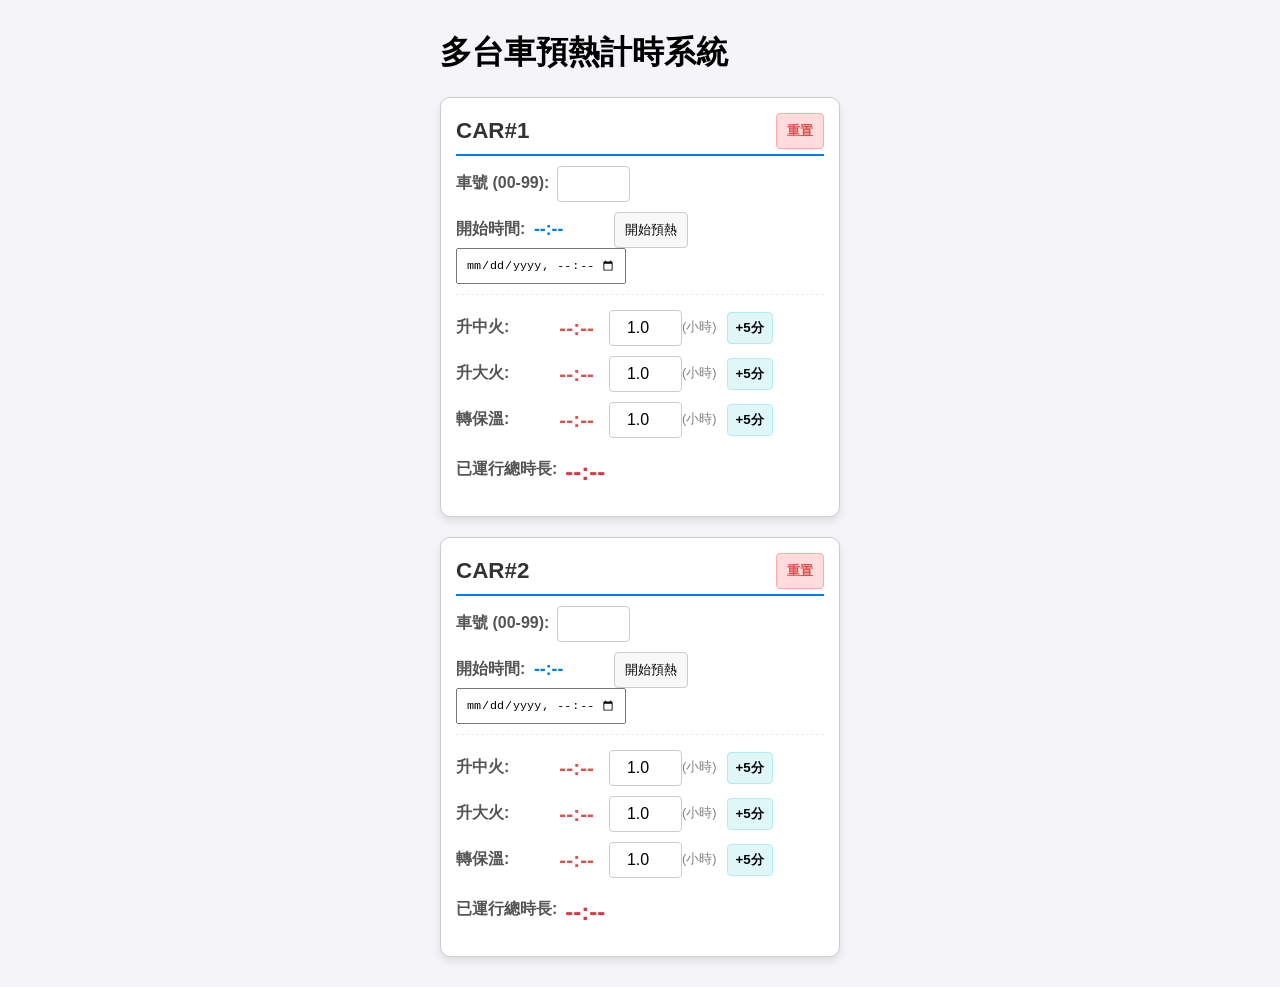
==== preheat.html @ 407d38eb "create preheat.html" ====
<!DOCTYPE html>
<html lang="zh-Hant">
<head>
    <meta charset="UTF-8">
    <meta name="viewport" content="width=device-width, initial-scale=1.0">
    <title>多台車預熱計時器</title>
    <style>
        /* 基礎樣式 */
        body {
            font-family: Arial, sans-serif;
            padding: 10px;
            background-color: #f4f4f9;
            
            /* === 固定寬度 400px 與置中 === */
            max-width: 400px;
            margin: 0 auto; /* 置中 */
        }
        
        /* 每個台車區塊的容器 */
        .car-container {
            margin-bottom: 20px;
            padding: 15px;
            border: 1px solid #ccc;
            border-radius: 10px;
            background-color: white;
            box-shadow: 0 4px 8px rgba(0, 0, 0, 0.1);
        }
        
        /* 標題 (CAR#1, CAR#2) */
        .car-title {
            font-size: 1.4em;
            font-weight: bold;
            color: #333;
            margin-bottom: 10px;
            padding-bottom: 5px;
            border-bottom: 2px solid #007bff;
            display: flex;
            justify-content: space-between;
            align-items: center;
        }

        /* Flexbox 佈局 */
        .input-group {
            display: flex;
            align-items: center;
            margin-bottom: 10px;
            flex-wrap: wrap; 
        }
        
        /* 針對開始時間的特殊排版 */
        .start-time-group {
            border-bottom: 1px dashed #eee;
            padding-bottom: 10px;
            margin-bottom: 15px;
        }

        label {
            min-width: 70px; 
            font-weight: bold;
            color: #555;
            margin-right: 8px;
        }
        
        /* 數值輸入框樣式 */
        input[type="number"] {
            width: 55px;
            padding: 8px;
            border: 1px solid #ccc;
            border-radius: 4px;
            font-size: 1em;
            text-align: center;
        }
        
        /* 開始時間輸入框樣式 (datetime-local) */
        input[type="datetime-local"] {
            display: inline-block !important; 
            width: 150px; /* 增加寬度以容納日期 */
            margin-right: 5px;
            padding: 8px;
            font-size: 0.9em;
        }
        
        /* 顯示設定時間的文字樣式 */
        .start-time-display {
            font-size: 1.1em;
            font-weight: bold;
            color: #007bff; 
            margin-right: 15px;
            min-width: 60px;
        }

        button {
            padding: 8px 10px;
            margin-left: 5px;
            cursor: pointer;
            border-radius: 4px;
            border: 1px solid #ccc;
            background-color: #f8f8f8;
            flex-shrink: 0; 
        }
        button.add-btn {
            background-color: #e0f7fa; 
            border-color: #b2ebf2;
            font-weight: bold;
            padding: 6px 8px; 
        }
        button.reset-btn {
            background-color: #ffdddd;
            border-color: #ffaaaa;
            color: #d9534f;
            font-weight: bold;
            margin-left: auto; 
        }

        /* 倒數顯示樣式 */
        .countdown-display {
            font-size: 1.3em; 
            color: #d9534f;
            font-weight: bold;
            min-width: 60px;
            text-align: right;
            margin-right: 15px;
        }
        
        /* 總時間基礎樣式 */
        .total-time-display {
            font-size: 1.5em; 
            font-weight: bold;
            margin-top: 5px;
            padding: 5px 0;
        }
        
        /* === 總時長顏色狀態 === */
        .time-alert-red { color: #dc3545; }
        .time-alert-green { color: #28a745; }
        /* ======================== */
        
        /* 閃爍樣式 */
        .flashing {
            animation: blinker 1s linear infinite;
            color: red !important;
        }
        @keyframes blinker {
            50% { opacity: 0; }
        }
        /* 輔助文字 */
        .unit-text {
            font-size: 0.8em; 
            color: gray;
            margin-right: 5px; 
        }
    </style>
</head>
<body>

    <h1>多台車預熱計時系統</h1>
    
    <div id="car-1" class="car-container">
        <div class="car-title">
            <span>CAR#1</span>
            <button class="reset-btn" onclick="resetCar('1')">重置</button>
        </div>
        
        <div class="input-group">
            <label for="car-number-1">車號 (00-99):</label>
            <input type="number" id="car-number-1" min="00" max="99" maxlength="2" value="" onchange="saveCarNumber('1')">
        </div>

        <div class="input-group start-time-group">
            <label>開始時間:</label>
            <span id="start-time-display-1" class="start-time-display">--:--</span>
            <button onclick="setCurrentTime('1')">開始預熱</button>
            <input type="datetime-local" id="start-time-1" onchange="updateStartTime('1')">
        </div>
        
        <div class="input-group">
            <label>升中火:</label>
            <span id="countdown-display-medium-1" class="countdown-display">--:--</span>
            <input type="number" id="set-duration-medium-1" step="0.1" min="0" value="1.0" onchange="saveAndUpdateTimer('1')"> 
            <span class="unit-text">(小時)</span>
            <button class="add-btn" onclick="adjustDuration('medium', 5, '1')">+5分</button>
        </div>

        <div class="input-group">
            <label>升大火:</label>
            <span id="countdown-display-high-1" class="countdown-display">--:--</span>
            <input type="number" id="set-duration-high-1" step="0.1" min="0" value="1.0" onchange="saveAndUpdateTimer('1')"> 
            <span class="unit-text">(小時)</span>
            <button class="add-btn" onclick="adjustDuration('high', 5, '1')">+5分</button>
        </div>

        <div class="input-group">
            <label>轉保溫:</label>
            <span id="countdown-display-keepwarm-1" class="countdown-display">--:--</span>
            <input type="number" id="set-duration-keepwarm-1" step="0.1" min="0" value="1.0" onchange="saveAndUpdateTimer('1')"> 
            <span class="unit-text">(小時)</span>
            <button class="add-btn" onclick="adjustDuration('keepwarm', 5, '1')">+5分</button>
        </div>

        <div class="input-group">
            <label>已運行總時長:</label>
            <span id="total-time-1" class="total-time-display time-alert-red">--:--</span>
        </div>
    </div>
    
    <div id="car-2" class="car-container">
        <div class="car-title">
            <span>CAR#2</span>
            <button class="reset-btn" onclick="resetCar('2')">重置</button>
        </div>

        <div class="input-group">
            <label for="car-number-2">車號 (00-99):</label>
            <input type="number" id="car-number-2" min="00" max="99" maxlength="2" value="" onchange="saveCarNumber('2')">
        </div>

        <div class="input-group start-time-group">
            <label>開始時間:</label>
            <span id="start-time-display-2" class="start-time-display">--:--</span>
            <button onclick="setCurrentTime('2')">開始預熱</button>
            <input type="datetime-local" id="start-time-2" onchange="updateStartTime('2')">
        </div>
        
        <div class="input-group">
            <label>升中火:</label>
            <span id="countdown-display-medium-2" class="countdown-display">--:--</span>
            <input type="number" id="set-duration-medium-2" step="0.1" min="0" value="1.0" onchange="saveAndUpdateTimer('2')"> 
            <span class="unit-text">(小時)</span>
            <button class="add-btn" onclick="adjustDuration('medium', 5, '2')">+5分</button>
        </div>

        <div class="input-group">
            <label>升大火:</label>
            <span id="countdown-display-high-2" class="countdown-display">--:--</span>
            <input type="number" id="set-duration-high-2" step="0.1" min="0" value="1.0" onchange="saveAndUpdateTimer('2')"> 
            <span class="unit-text">(小時)</span>
            <button class="add-btn" onclick="adjustDuration('high', 5, '2')">+5分</button>
        </div>

        <div class="input-group">
            <label>轉保溫:</label>
            <span id="countdown-display-keepwarm-2" class="countdown-display">--:--</span>
            <input type="number" id="set-duration-keepwarm-2" step="0.1" min="0" value="1.0" onchange="saveAndUpdateTimer('2')"> 
            <span class="unit-text">(小時)</span>
            <button class="add-btn" onclick="adjustDuration('keepwarm', 5, '2')">+5分</button>
        </div>

        <div class="input-group">
            <label>已運行總時長:</label>
            <span id="total-time-2" class="total-time-display time-alert-red">--:--</span>
        </div>
    </div>


    <script>
        // --- 核心變數結構化 ---
        const MS_PER_SECOND = 1000;
        const MS_PER_MINUTE = 60 * MS_PER_SECOND;
        const MS_PER_HOUR = 3600 * MS_PER_SECOND;
        const MINUTES_TO_HOURS = 1 / 60; 
        const THREE_HOURS_IN_MS = 3 * MS_PER_HOUR; 
        
        const carStates = {
            '1': {
                timerInterval: null,
                alertSentMedium: false,
                alertSentHigh: false,
                alertSentKeepWarm: false,
            },
            '2': {
                timerInterval: null,
                alertSentMedium: false,
                alertSentHigh: false,
                alertSentKeepWarm: false,
            }
        };

        // --- Cookie 處理函數 ---
        function setCookie(name, value, days = 365) {
            const date = new Date();
            date.setTime(date.getTime() + (days * 24 * MS_PER_HOUR));
            const expires = "; expires=" + date.toUTCString();
            document.cookie = name + "=" + (value || "") + expires + "; path=/";
        }

        function getCookie(name) {
            const nameEQ = name + "=";
            const ca = document.cookie.split(';');
            for(let i = 0; i < ca.length; i++) {
                let c = ca[i];
                while (c.charAt(0) === ' ') c = c.substring(1, c.length);
                if (c.indexOf(nameEQ) === 0) return c.substring(nameEQ.length, c.length);
            }
            return null;
        }

        function eraseCookie(name) {
            document.cookie = name + '=; Max-Age=-99999999; path=/';
        }

        /** 根據台車編號獲取 ID 字串 */
        function getId(idBase, carId) {
            return idBase + '-' + carId;
        }

        function playAlertSound() {
            try {
                const AudioContext = window.AudioContext || window.webkitAudioContext;
                const audioCtx = new AudioContext();
                const oscillator = audioCtx.createOscillator();
                const gainNode = audioCtx.createGain();

                oscillator.connect(gainNode);
                gainNode.connect(audioCtx.destination);

                oscillator.type = 'sine'; 
                oscillator.frequency.setValueAtTime(440, audioCtx.currentTime); 
                gainNode.gain.setValueAtTime(0.5, audioCtx.currentTime); 

                oscillator.start();
                oscillator.stop(audioCtx.currentTime + 0.5);
            } catch (e) {
                console.error("無法播放聲音，可能是瀏覽器限制:", e);
            }
        }

        // --- 核心函數 ---

        /** 1. 設置當前日期時間並更新顯示 (24H 時間不變) */
        function setCurrentTime(carId) {
            const now = new Date();
            
            // 格式化為 YYYY-MM-DDTHH:MM (datetime-local 格式)
            const year = now.getFullYear();
            const month = String(now.getMonth() + 1).padStart(2, '0');
            const day = String(now.getDate()).padStart(2, '0');
            const hours = String(now.getHours()).padStart(2, '0');
            const minutes = String(now.getMinutes()).padStart(2, '0');
            const datetimeString = `${year}-${month}-${day}T${hours}:${minutes}`;

            // 更新 input:datetime-local 
            document.getElementById(getId('start-time', carId)).value = datetimeString;
            
            // 更新顯示的文字 (只顯示 HH:MM)
            document.getElementById(getId('start-time-display', carId)).textContent = `${hours}:${minutes}`;
            
            saveAndUpdateTimer(carId);
        }

        /** 1.1. 處理 input:datetime-local 改變時的邏輯 (只更新顯示時間部分) */
        function updateStartTime(carId) {
            const timeInput = document.getElementById(getId('start-time', carId));
            const datetimeValue = timeInput.value;
            
            if (datetimeValue) {
                // 從 YYYY-MM-DDTHH:MM 中提取 HH:MM
                const timePart = datetimeValue.split('T')[1]; 
                document.getElementById(getId('start-time-display', carId)).textContent = timePart || '--:--';
            } else {
                document.getElementById(getId('start-time-display', carId)).textContent = '--:--';
            }
            
            saveAndUpdateTimer(carId);
        }
        
        /** 1.2. 儲存車號 */
        function saveCarNumber(carId) {
            const carNumber = document.getElementById(getId('car-number', carId)).value;
            setCookie(`car_${carId}_carNumber`, carNumber);
        }


        /** 2. 調整單一階段的時長 */
        function adjustDuration(stage, minutes, carId) {
            const inputId = getId(`set-duration-${stage}`, carId);
            const inputElement = document.getElementById(inputId);
            
            let currentHours = parseFloat(inputElement.value) || 0;
            const hoursToAdd = minutes * MINUTES_TO_HOURS; 
            
            let newHours = currentHours + hoursToAdd;
            
            // 確保輸入框顯示為小數點後一位
            inputElement.value = newHours.toFixed(1); 
            
            saveAndUpdateTimer(carId);
        }

        /** 3. 儲存設定並自動啟動/更新計時器 */
        function saveAndUpdateTimer(carId) {
            // 3.1 儲存當前設定到 Cookie
            // 儲存的是完整的 YYYY-MM-DDTHH:MM 字串
            const startTime = document.getElementById(getId('start-time', carId)).value; 
            const durationMedium = document.getElementById(getId('set-duration-medium', carId)).value;
            const durationHigh = document.getElementById(getId('set-duration-high', carId)).value;
            const durationKeepWarm = document.getElementById(getId('set-duration-keepwarm', carId)).value;
            // Car Number 僅在 saveCarNumber() 中處理

            setCookie(`car_${carId}_startTime`, startTime);
            setCookie(`car_${carId}_durationMedium`, durationMedium);
            setCookie(`car_${carId}_durationHigh`, durationHigh);
            setCookie(`car_${carId}_durationKeepWarm`, durationKeepWarm);

            // 3.2 啟動/更新計時器
            autoStartTimer(carId);
        }

        /** 4. 啟動/更新單一台車的所有計時器 */
        function autoStartTimer(carId) {
            const state = carStates[carId];
            
            clearInterval(state.timerInterval); 
            
            // 重設提醒狀態
            state.alertSentMedium = false;
            state.alertSentHigh = false;
            state.alertSentKeepWarm = false;
            
            const startTimeInput = document.getElementById(getId('start-time', carId)).value;

            if (!startTimeInput) {
                // 清空顯示
                document.getElementById(getId('total-time', carId)).textContent = '--:--';
                document.getElementById(getId('total-time', carId)).classList.remove('time-alert-red', 'time-alert-green');
                document.getElementById(getId('countdown-display-medium', carId)).textContent = '--:--';
                document.getElementById(getId('countdown-display-high', carId)).textContent = '--:--';
                document.getElementById(getId('countdown-display-keepwarm', carId)).textContent = '--:--';
                return;
            }
            
            // 移除所有閃爍效果
            document.getElementById(getId('countdown-display-medium', carId)).classList.remove('flashing');
            document.getElementById(getId('countdown-display-high', carId)).classList.remove('flashing');
            document.getElementById(getId('countdown-display-keepwarm', carId)).classList.remove('flashing');

            // 立即執行一次更新，然後設定定時器 (每秒更新)
            updateAllTimers(carId);
            state.timerInterval = setInterval(() => updateAllTimers(carId), 1000); 
        }

        /** 5. 主更新函數：計算總時長和三個倒數計時 */
        function updateAllTimers(carId) {
            const state = carStates[carId];
            const startTimeInput = document.getElementById(getId('start-time', carId)).value; // YYYY-MM-DDTHH:MM
            const now = new Date(); 
            
            if (!startTimeInput) return; 

            // --- 準備基礎時間 ---
            // 將 datetime-local 格式轉換為 Date 物件
            let startTime = new Date(startTimeInput);
            
            // *** 移除原有的跨日處理邏輯 ***
            // 因為現在有日期資訊，不需要猜測是否是昨天

            
            // --- A. 計算已運行總時長 (HH:MM) 並更新顏色 ---
            // 只有在開始時間是過去時才計算運行時間
            const elapsedMs = now.getTime() - startTime.getTime();
            
            if (elapsedMs < 0) {
                 // 開始時間在未來，總時長顯示 00:00
                updateTotalTimeDisplay(0, carId);
            } else {
                updateTotalTimeDisplay(elapsedMs, carId);
            }
            
            // --- B. 計算三個累計倒數計時 ---
            const durationMediumHours = parseFloat(document.getElementById(getId('set-duration-medium', carId)).value);
            const durationHighHours = parseFloat(document.getElementById(getId('set-duration-high', carId)).value);
            const durationKeepWarmHours = parseFloat(document.getElementById(getId('set-duration-keepwarm', carId)).value);

            // 1. 升中火結束時間 (EndTime1)
            const endTimeMedium = startTime.getTime() + (durationMediumHours * MS_PER_HOUR);

            // 2. 升大火結束時間 (EndTime2)
            const endTimeHigh = endTimeMedium + (durationHighHours * MS_PER_HOUR);

            // 3. 轉保溫結束時間 (EndTime3)
            const endTimeKeepWarm = endTimeHigh + (durationKeepWarmHours * MS_PER_HOUR);

            // 執行每個計時器的更新和提醒檢查
            checkCountdownAndAlert('medium', endTimeMedium, now.getTime(), carId, state);
            checkCountdownAndAlert('high', endTimeHigh, now.getTime(), carId, state);
            checkCountdownAndAlert('keepwarm', endTimeKeepWarm, now.getTime(), carId, state);
        }

        /** 6. 重置單一台車的所有狀態和設定 */
        function resetCar(carId) {
            if (!confirm(`確定要重置 CAR#${carId} 的所有計時和設定嗎？`)) {
                return;
            }
            
            const state = carStates[carId];
            
            clearInterval(state.timerInterval);
            state.timerInterval = null;

            state.alertSentMedium = false;
            state.alertSentHigh = false;
            state.alertSentKeepWarm = false;

            // 清除 DOM 元素值
            document.getElementById(getId('car-number', carId)).value = '';
            document.getElementById(getId('start-time', carId)).value = '';
            document.getElementById(getId('start-time-display', carId)).textContent = '--:--';
            document.getElementById(getId('set-duration-medium', carId)).value = '1.0'; 
            document.getElementById(getId('set-duration-high', carId)).value = '1.0';
            document.getElementById(getId('set-duration-keepwarm', carId)).value = '1.0';
            
            // 清空顯示
            document.getElementById(getId('total-time', carId)).textContent = '--:--';
            document.getElementById(getId('total-time', carId)).classList.remove('time-alert-red', 'time-alert-green');
            document.getElementById(getId('countdown-display-medium', carId)).textContent = '--:--';
            document.getElementById(getId('countdown-display-high', carId)).textContent = '--:--';
            document.getElementById(getId('countdown-display-keepwarm', carId)).textContent = '--:--';
            
            // 清除所有相關 Cookie
            eraseCookie(`car_${carId}_startTime`);
            eraseCookie(`car_${carId}_durationMedium`);
            eraseCookie(`car_${carId}_durationHigh`);
            eraseCookie(`car_${carId}_durationKeepWarm`);
            eraseCookie(`car_${carId}_carNumber`);

            alert(`CAR#${carId} 已重置。`);
        }

        // --- 初始化與載入 ---
        
        /** 載入並恢復單一台車的狀態 */
        function loadCarState(carId) {
            const startTime = getCookie(`car_${carId}_startTime`);
            const durationMedium = getCookie(`car_${carId}_durationMedium`);
            const durationHigh = getCookie(`car_${carId}_durationHigh`);
            const durationKeepWarm = getCookie(`car_${carId}_durationKeepWarm`);
            const carNumber = getCookie(`car_${carId}_carNumber`);
            
            // 恢復時長設定
            if (durationMedium) document.getElementById(getId('set-duration-medium', carId)).value = parseFloat(durationMedium).toFixed(1);
            if (durationHigh) document.getElementById(getId('set-duration-high', carId)).value = parseFloat(durationHigh).toFixed(1);
            if (durationKeepWarm) document.getElementById(getId('set-duration-keepwarm', carId)).value = parseFloat(durationKeepWarm).toFixed(1);
            
            // 恢復車號
            if (carNumber) document.getElementById(getId('car-number', carId)).value = carNumber;

            // 恢復開始日期時間並啟動計時器
            if (startTime) {
                // 將值賦給 input:datetime-local (格式: YYYY-MM-DDTHH:MM)
                document.getElementById(getId('start-time', carId)).value = startTime;
                
                // 將值賦給顯示文字 (只顯示 HH:MM)
                const timePart = startTime.split('T')[1]; 
                document.getElementById(getId('start-time-display', carId)).textContent = timePart || '--:--';
                
                autoStartTimer(carId);
            }
        }

        document.addEventListener('DOMContentLoaded', () => {
            // 檢查所有台車，如果 Cookie 有記錄就恢復狀態
            ['1', '2'].forEach(loadCarState);
        });

        // --- 次要函數 (保持兼容性) ---
        
        function updateTotalTimeDisplay(elapsedMs, carId) {
            const totalElement = document.getElementById(getId('total-time', carId));

            const totalMinutes = Math.floor(elapsedMs / MS_PER_MINUTE);
            const hours = Math.floor(totalMinutes / 60);
            const minutes = totalMinutes % 60;

            const totalTimeDisplay = 
                String(hours).padStart(2, '0') + ':' + 
                String(minutes).padStart(2, '0');
            
            totalElement.textContent = totalTimeDisplay;
            
            // 顏色切換邏輯
            if (elapsedMs < THREE_HOURS_IN_MS) {
                totalElement.classList.remove('time-alert-green');
                totalElement.classList.add('time-alert-red');
            } else {
                totalElement.classList.remove('time-alert-red');
                totalElement.classList.add('time-alert-green');
            }
        }

        /**
         * 檢查倒數狀態並處理提醒 (優化通知觸發邏輯)
         */
        function checkCountdownAndAlert(stage, endTimeMs, currentTimeMs, carId, state) {
            let remainingMs = endTimeMs - currentTimeMs;
            const displayId = getId(`countdown-display-${stage}`, carId);
            const element = document.getElementById(displayId);
            
            let alertFlag = state[`alertSent${stage.charAt(0).toUpperCase() + stage.slice(1)}`];
            const carNumber = document.getElementById(getId('car-number', carId)).value || 'N/A';
            let alertMessage = `CAR#${carId} (${carNumber})：`;

            if (stage === 'medium') { alertMessage += '「升中火」時間到！'; }
            else if (stage === 'high') { alertMessage += '「升大火」時間到！'; }
            else if (stage === 'keepwarm') { alertMessage += '「轉保溫」時間到！'; }
            
            if (remainingMs <= 0) {
                // 1. 時間已過，檢查是否剛好在 00:00:xx 附近 (即 0ms 到 -1000ms 之間)
                if (remainingMs > -MS_PER_SECOND && !alertFlag) {
                    playAlertSound(); 
                    alert(alertMessage); 
                    state[`alertSent${stage.charAt(0).toUpperCase() + stage.slice(1)}`] = true;
                } 
                
                // 2. 顯示並閃爍
                element.textContent = '00:00';
                element.classList.add('flashing'); 

            } else {
                // 倒數中
                element.classList.remove('flashing');
                
                const totalMinutes = Math.floor(remainingMs / MS_PER_MINUTE);
                const hours = Math.floor(totalMinutes / 60);
                const minutes = totalMinutes % 60;

                const countdownDisplay = 
                    String(hours).padStart(2, '0') + ':' + 
                    String(minutes).padStart(2, '0');
                
                element.textContent = countdownDisplay;
            }
        }
    </script>

</body>
</html>
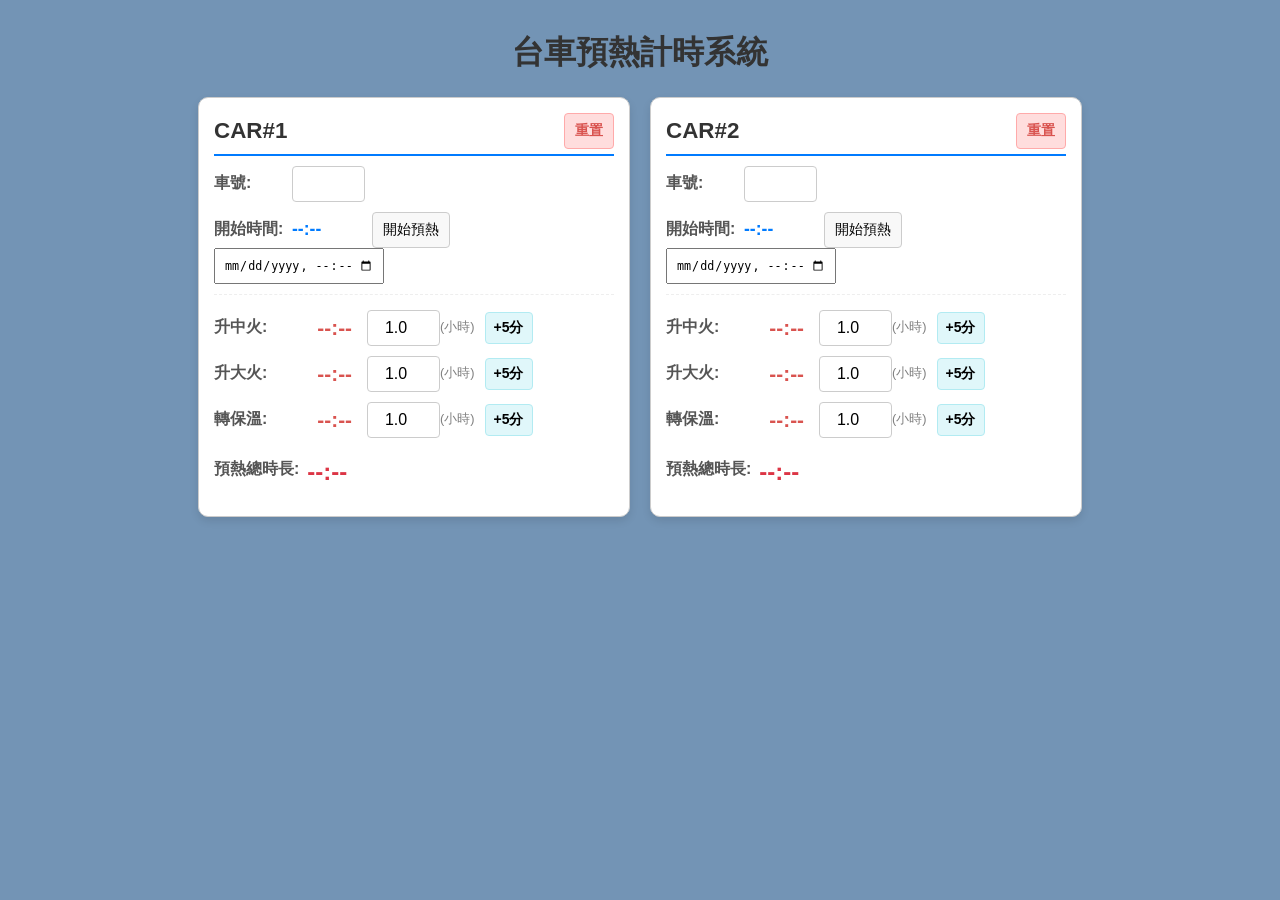
==== commit 7f0d6a2f: "v3.2" ====
--- a/preheat.html
+++ b/preheat.html
@@ -9,13 +9,22 @@
         body {
             font-family: Arial, sans-serif;
             padding: 10px;
-            background-color: #f4f4f9;
-            
-            /* === 固定寬度 400px 與置中 === */
-            max-width: 400px;
-            margin: 0 auto; /* 置中 */
-        }
-        
+            background-color: #7394b5;
+            margin: 0 auto; 
+        }
+        
+        h1 {
+            text-align: center;
+            color: #333;
+        }
+        
+        /* 新增：用於寬螢幕水平佈局的父容器 */
+        .main-container {
+            max-width: 1700px; 
+            margin: 0 auto; /* 居中 */
+        }
+        
+
         /* 每個台車區塊的容器 */
         .car-container {
             margin-bottom: 20px;
@@ -24,6 +33,8 @@
             border-radius: 10px;
             background-color: white;
             box-shadow: 0 4px 8px rgba(0, 0, 0, 0.1);
+            max-width: 400px; /* 核心修正: 確保單欄或雙欄最大寬度為 400px */
+            width: 100%;     /* 核心修正: 確保在窄螢幕上能自適應 */
         }
         
         /* 標題 (CAR#1, CAR#2) */
@@ -69,12 +80,19 @@
             border-radius: 4px;
             font-size: 1em;
             text-align: center;
+            transition: opacity 0.3s; 
+        }
+        
+        /* 數值輸入框禁用時的樣式 */
+        input[type="number"]:disabled {
+            background-color: #e9ecef;
+            opacity: 0.6;
         }
         
         /* 開始時間輸入框樣式 (datetime-local) */
         input[type="datetime-local"] {
             display: inline-block !important; 
-            width: 150px; /* 增加寬度以容納日期 */
+            width: 150px; 
             margin-right: 5px;
             padding: 8px;
             font-size: 0.9em;
@@ -92,11 +110,13 @@
         button {
             padding: 8px 10px;
             margin-left: 5px;
+            font-size: 14px;
             cursor: pointer;
             border-radius: 4px;
             border: 1px solid #ccc;
             background-color: #f8f8f8;
             flex-shrink: 0; 
+            transition: opacity 0.3s; 
         }
         button.add-btn {
             background-color: #e0f7fa; 
@@ -104,6 +124,13 @@
             font-weight: bold;
             padding: 6px 8px; 
         }
+         /* 增加按鈕禁用時的樣式 */
+        button.add-btn:disabled {
+            background-color: #f0f0f0;
+            cursor: not-allowed;
+            opacity: 0.5;
+        }
+        
         button.reset-btn {
             background-color: #ffdddd;
             border-color: #ffaaaa;
@@ -149,105 +176,190 @@
             color: gray;
             margin-right: 5px; 
         }
+        
+        /* --- 模態警報樣式 (不變) --- */
+        .modal {
+            display: none; 
+            position: fixed;
+            z-index: 1000;
+            left: 0;
+            top: 0;
+            width: 100%;
+            height: 100%;
+            overflow: auto;
+            background-color: rgba(0,0,0,0.4); 
+        }
+
+        .modal-content {
+            background-color: #fefefe;
+            margin: 15% auto; 
+            padding: 20px;
+            border: 5px solid red;
+            width: 80%; 
+            max-width: 300px;
+            text-align: center;
+            border-radius: 10px;
+            animation: modal-flash 0.5s infinite alternate; 
+        }
+        
+        @keyframes modal-flash {
+            from { border-color: red; box-shadow: 0 0 20px red; }
+            to { border-color: darkred; box-shadow: 0 0 10px darkred; }
+        }
+
+        .modal-title {
+            color: red;
+            font-size: 1.5em;
+            font-weight: bold;
+            margin-bottom: 10px;
+        }
+
+        .modal-countdown {
+            color: darkred;
+            font-size: 2em;
+            font-weight: bold;
+            margin-bottom: 20px;
+        }
+
+        .modal-close-btn {
+            background-color: #4CAF50;
+            color: white;
+            padding: 10px 15px;
+            border: none;
+            cursor: pointer;
+            border-radius: 5px;
+            font-weight: bold;
+        }
+        
+        /* === 桌面版佈局 (寬度 > 850px) === */
+        @media (min-width: 850px) {
+            .main-container {
+                display: flex;
+                justify-content: center; /* 置中兩欄 */
+                gap: 20px; 
+                max-width: 840px; /* 約等於 400px * 2 + 20px gap */
+            }
+
+            .car-container {
+                /* 繼承 max-width: 400px; */
+                width: 400px; /* 確保在 flex 容器中為 400px */
+                min-width: 400px; /* 確保不會縮小 */
+            }
+        }
+        /* ================================== */
     </style>
 </head>
 <body>
-
-    <h1>多台車預熱計時系統</h1>
+    <audio id="alarm-audio" loop preload="auto">
+        <source src="web/alarm.mp3" type="audio/mpeg"> 
+        Your browser does not support the audio element.
+    </audio>
+
+    <h1>台車預熱計時系統</h1>
     
-    <div id="car-1" class="car-container">
-        <div class="car-title">
-            <span>CAR#1</span>
-            <button class="reset-btn" onclick="resetCar('1')">重置</button>
+    <div class="main-container">
+    
+        <div id="car-1" class="car-container">
+            <div class="car-title">
+                <span>CAR#1</span>
+                <button class="reset-btn" onclick="resetCar('1')">重置</button>
+            </div>
+            
+            <div class="input-group">
+                <label for="car-number-1">車號:</label>
+                <input type="number" id="car-number-1" min="00" max="99" maxlength="2" value="" onchange="saveCarNumber('1')">
+            </div>
+
+            <div class="input-group start-time-group">
+                <label>開始時間:</label>
+                <span id="start-time-display-1" class="start-time-display">--:--</span>
+                <button onclick="setCurrentTime('1')">開始預熱</button>
+                <input type="datetime-local" id="start-time-1" onchange="updateStartTime('1')">
+            </div>
+            
+            <div class="input-group">
+                <label>升中火:</label>
+                <span id="countdown-display-medium-1" class="countdown-display">--:--</span>
+                <input type="number" id="set-duration-medium-1" step="0.1" min="0" value="1.0" onchange="saveAndUpdateTimer('1')"> 
+                <span class="unit-text">(小時)</span>
+                <button class="add-btn" id="add-btn-medium-1" onclick="adjustDuration('medium', 5, '1')">+5分</button>
+            </div>
+
+            <div class="input-group">
+                <label>升大火:</label>
+                <span id="countdown-display-high-1" class="countdown-display">--:--</span>
+                <input type="number" id="set-duration-high-1" step="0.1" min="0" value="1.0" onchange="saveAndUpdateTimer('1')"> 
+                <span class="unit-text">(小時)</span>
+                <button class="add-btn" id="add-btn-high-1" onclick="adjustDuration('high', 5, '1')">+5分</button>
+            </div>
+
+            <div class="input-group">
+                <label>轉保溫:</label>
+                <span id="countdown-display-keepwarm-1" class="countdown-display">--:--</span>
+                <input type="number" id="set-duration-keepwarm-1" step="0.1" min="0" value="1.0" onchange="saveAndUpdateTimer('1')"> 
+                <span class="unit-text">(小時)</span>
+                <button class="add-btn" id="add-btn-keepwarm-1" onclick="adjustDuration('keepwarm', 5, '1')">+5分</button>
+            </div>
+
+            <div class="input-group">
+                <label>預熱總時長:</label>
+                <span id="total-time-1" class="total-time-display time-alert-red">--:--</span>
+            </div>
         </div>
         
-        <div class="input-group">
-            <label for="car-number-1">車號 (00-99):</label>
-            <input type="number" id="car-number-1" min="00" max="99" maxlength="2" value="" onchange="saveCarNumber('1')">
+        <div id="car-2" class="car-container">
+            <div class="car-title">
+                <span>CAR#2</span>
+                <button class="reset-btn" onclick="resetCar('2')">重置</button>
+            </div>
+
+            <div class="input-group">
+                <label for="car-number-2">車號:</label>
+                <input type="number" id="car-number-2" min="00" max="99" maxlength="2" value="" onchange="saveCarNumber('2')">
+            </div>
+
+            <div class="input-group start-time-group">
+                <label>開始時間:</label>
+                <span id="start-time-display-2" class="start-time-display">--:--</span>
+                <button onclick="setCurrentTime('2')">開始預熱</button>
+                <input type="datetime-local" id="start-time-2" onchange="updateStartTime('2')">
+            </div>
+            
+            <div class="input-group">
+                <label>升中火:</label>
+                <span id="countdown-display-medium-2" class="countdown-display">--:--</span>
+                <input type="number" id="set-duration-medium-2" step="0.1" min="0" value="1.0" onchange="saveAndUpdateTimer('2')"> 
+                <span class="unit-text">(小時)</span>
+                <button class="add-btn" id="add-btn-medium-2" onclick="adjustDuration('medium', 5, '2')">+5分</button>
+            </div>
+
+            <div class="input-group">
+                <label>升大火:</label>
+                <span id="countdown-display-high-2" class="countdown-display">--:--</span>
+                <input type="number" id="set-duration-high-2" step="0.1" min="0" value="1.0" onchange="saveAndUpdateTimer('2')"> 
+                <span class="unit-text">(小時)</span>
+                <button class="add-btn" id="add-btn-high-2" onclick="adjustDuration('high', 5, '2')">+5分</button>
+            </div>
+
+            <div class="input-group">
+                <label>轉保溫:</label>
+                <span id="countdown-display-keepwarm-2" class="countdown-display">--:--</span>
+                <input type="number" id="set-duration-keepwarm-2" step="0.1" min="0" value="1.0" onchange="saveAndUpdateTimer('2')"> 
+                <span class="unit-text">(小時)</span>
+                <button class="add-btn" id="add-btn-keepwarm-2" onclick="adjustDuration('keepwarm', 5, '2')">+5分</button>
+            </div>
+
+            <div class="input-group">
+                <label>預熱總時長:</label>
+                <span id="total-time-2" class="total-time-display time-alert-red">--:--</span>
+            </div>
         </div>
-
-        <div class="input-group start-time-group">
-            <label>開始時間:</label>
-            <span id="start-time-display-1" class="start-time-display">--:--</span>
-            <button onclick="setCurrentTime('1')">開始預熱</button>
-            <input type="datetime-local" id="start-time-1" onchange="updateStartTime('1')">
-        </div>
-        
-        <div class="input-group">
-            <label>升中火:</label>
-            <span id="countdown-display-medium-1" class="countdown-display">--:--</span>
-            <input type="number" id="set-duration-medium-1" step="0.1" min="0" value="1.0" onchange="saveAndUpdateTimer('1')"> 
-            <span class="unit-text">(小時)</span>
-            <button class="add-btn" onclick="adjustDuration('medium', 5, '1')">+5分</button>
-        </div>
-
-        <div class="input-group">
-            <label>升大火:</label>
-            <span id="countdown-display-high-1" class="countdown-display">--:--</span>
-            <input type="number" id="set-duration-high-1" step="0.1" min="0" value="1.0" onchange="saveAndUpdateTimer('1')"> 
-            <span class="unit-text">(小時)</span>
-            <button class="add-btn" onclick="adjustDuration('high', 5, '1')">+5分</button>
-        </div>
-
-        <div class="input-group">
-            <label>轉保溫:</label>
-            <span id="countdown-display-keepwarm-1" class="countdown-display">--:--</span>
-            <input type="number" id="set-duration-keepwarm-1" step="0.1" min="0" value="1.0" onchange="saveAndUpdateTimer('1')"> 
-            <span class="unit-text">(小時)</span>
-            <button class="add-btn" onclick="adjustDuration('keepwarm', 5, '1')">+5分</button>
-        </div>
-
-        <div class="input-group">
-            <label>已運行總時長:</label>
-            <span id="total-time-1" class="total-time-display time-alert-red">--:--</span>
-        </div>
-    </div>
-    
-    <div id="car-2" class="car-container">
-        <div class="car-title">
-            <span>CAR#2</span>
-            <button class="reset-btn" onclick="resetCar('2')">重置</button>
-        </div>
-
-        <div class="input-group">
-            <label for="car-number-2">車號 (00-99):</label>
-            <input type="number" id="car-number-2" min="00" max="99" maxlength="2" value="" onchange="saveCarNumber('2')">
-        </div>
-
-        <div class="input-group start-time-group">
-            <label>開始時間:</label>
-            <span id="start-time-display-2" class="start-time-display">--:--</span>
-            <button onclick="setCurrentTime('2')">開始預熱</button>
-            <input type="datetime-local" id="start-time-2" onchange="updateStartTime('2')">
-        </div>
-        
-        <div class="input-group">
-            <label>升中火:</label>
-            <span id="countdown-display-medium-2" class="countdown-display">--:--</span>
-            <input type="number" id="set-duration-medium-2" step="0.1" min="0" value="1.0" onchange="saveAndUpdateTimer('2')"> 
-            <span class="unit-text">(小時)</span>
-            <button class="add-btn" onclick="adjustDuration('medium', 5, '2')">+5分</button>
-        </div>
-
-        <div class="input-group">
-            <label>升大火:</label>
-            <span id="countdown-display-high-2" class="countdown-display">--:--</span>
-            <input type="number" id="set-duration-high-2" step="0.1" min="0" value="1.0" onchange="saveAndUpdateTimer('2')"> 
-            <span class="unit-text">(小時)</span>
-            <button class="add-btn" onclick="adjustDuration('high', 5, '2')">+5分</button>
-        </div>
-
-        <div class="input-group">
-            <label>轉保溫:</label>
-            <span id="countdown-display-keepwarm-2" class="countdown-display">--:--</span>
-            <input type="number" id="set-duration-keepwarm-2" step="0.1" min="0" value="1.0" onchange="saveAndUpdateTimer('2')"> 
-            <span class="unit-text">(小時)</span>
-            <button class="add-btn" onclick="adjustDuration('keepwarm', 5, '2')">+5分</button>
-        </div>
-
-        <div class="input-group">
-            <label>已運行總時長:</label>
-            <span id="total-time-2" class="total-time-display time-alert-red">--:--</span>
+        
+    </div> <div id="alertModal" class="modal">
+        <div class="modal-content">
+            <div id="modal-title" class="modal-title"></div>
+            <div id="modal-countdown" class="modal-countdown"></div>
+            <button class="modal-close-btn" onclick="closeAlertModal()">關閉 / 已處理</button>
         </div>
     </div>
 
@@ -260,6 +372,12 @@
         const MINUTES_TO_HOURS = 1 / 60; 
         const THREE_HOURS_IN_MS = 3 * MS_PER_HOUR; 
         
+        // --- 新增常數: 超時 5 分鐘的毫秒數 (用於抑制陳舊警報) ---
+        const STALE_ALERT_THRESHOLD_MS = -5 * MS_PER_MINUTE; 
+        
+        let activeAlert = null; 
+        let modalTimerInterval = null; 
+
         const carStates = {
             '1': {
                 timerInterval: null,
@@ -274,8 +392,14 @@
                 alertSentKeepWarm: false,
             }
         };
-
-        // --- Cookie 處理函數 ---
+        
+        const modal = document.getElementById('alertModal');
+        const modalTitle = document.getElementById('modal-title');
+        const modalCountdown = document.getElementById('modal-countdown');
+        const alarmAudio = document.getElementById('alarm-audio');
+
+
+        // --- Cookie 處理函數 (不變) ---
         function setCookie(name, value, days = 365) {
             const date = new Date();
             date.setTime(date.getTime() + (days * 24 * MS_PER_HOUR));
@@ -303,34 +427,226 @@
             return idBase + '-' + carId;
         }
 
+        /** 播放警報音效 */
         function playAlertSound() {
             try {
-                const AudioContext = window.AudioContext || window.webkitAudioContext;
-                const audioCtx = new AudioContext();
-                const oscillator = audioCtx.createOscillator();
-                const gainNode = audioCtx.createGain();
-
-                oscillator.connect(gainNode);
-                gainNode.connect(audioCtx.destination);
-
-                oscillator.type = 'sine'; 
-                oscillator.frequency.setValueAtTime(440, audioCtx.currentTime); 
-                gainNode.gain.setValueAtTime(0.5, audioCtx.currentTime); 
-
-                oscillator.start();
-                oscillator.stop(audioCtx.currentTime + 0.5);
+                alarmAudio.currentTime = 0;
+                alarmAudio.play().catch(e => console.error("無法自動播放音效，需要使用者互動:", e));
             } catch (e) {
-                console.error("無法播放聲音，可能是瀏覽器限制:", e);
-            }
-        }
-
-        // --- 核心函數 ---
-
-        /** 1. 設置當前日期時間並更新顯示 (24H 時間不變) */
+                console.error("音訊播放錯誤:", e);
+            }
+        }
+        
+        /** 停止警報音效 */
+        function stopAlertSound() {
+            alarmAudio.pause();
+            alarmAudio.currentTime = 0;
+        }
+        
+        /** 更新模態視窗中的超時時間顯示 */
+        function updateModalCountdown(remainingMs) {
+            if (remainingMs <= 0) {
+                // Calculate overdue minutes
+                const overdueMinutes = Math.ceil(Math.abs(remainingMs) / MS_PER_MINUTE);
+                modalCountdown.textContent = `已超時 ${overdueMinutes} 分`;
+            } else {
+                const totalMinutes = Math.floor(remainingMs / MS_PER_MINUTE);
+                const hours = Math.floor(totalMinutes / 60);
+                const minutes = totalMinutes % 60;
+                
+                const countdownDisplay = 
+                    String(hours).padStart(2, '0') + ':' + 
+                    String(minutes).padStart(2, '0');
+                
+                modalCountdown.textContent = `剩餘: ${countdownDisplay}`; 
+            }
+        }
+
+        /** 顯示警報模態視窗 */
+        function showAlertModal(carId, stage, endTimeMs) {
+            const carNumber = document.getElementById(getId('car-number', carId)).value || 'N/A';
+            let stageTitle = '';
+            
+            if (stage === 'medium') { stageTitle = '升中火'; }
+            else if (stage === 'high') { stageTitle = '升大火'; }
+            else if (stage === 'keepwarm') { stageTitle = '轉保溫'; }
+            
+            modalTitle.textContent = `CAR#${carId} (${carNumber}) - ${stageTitle} ！`;
+            
+            const initialRemainingMs = endTimeMs - new Date().getTime();
+            updateModalCountdown(initialRemainingMs); 
+            
+            modal.style.display = 'block';
+            playAlertSound();
+            
+            activeAlert = { carId, stage, endTimeMs };
+            
+            if (modalTimerInterval) {
+                clearInterval(modalTimerInterval);
+            }
+            
+            modalTimerInterval = setInterval(() => {
+                const now = new Date().getTime();
+                const newRemainingMs = activeAlert.endTimeMs - now;
+                updateModalCountdown(newRemainingMs);
+            }, 1000);
+        }
+
+        /** 關閉警報模態視窗 */
+        function closeAlertModal() {
+            if (modalTimerInterval) {
+                clearInterval(modalTimerInterval);
+                modalTimerInterval = null;
+            }
+            
+            if (activeAlert) {
+                // 在 carStates 中設置該階段的 alertSent 為 true (代表警報已處理過)
+                const state = carStates[activeAlert.carId];
+                const stage = activeAlert.stage;
+                const capitalizedStage = stage.charAt(0).toUpperCase() + stage.slice(1);
+                state[`alertSent${capitalizedStage}`] = true;
+                
+                activeAlert = null;
+            }
+            stopAlertSound();
+            modal.style.display = 'none';
+        }
+
+
+        /** 3. 儲存設定並自動啟動/更新計時器 */
+        function saveAndUpdateTimer(carId) {
+            const startTime = document.getElementById(getId('start-time', carId)).value; 
+            const durationMedium = document.getElementById(getId('set-duration-medium', carId)).value;
+            const durationHigh = document.getElementById(getId('set-duration-high', carId)).value;
+            const durationKeepWarm = document.getElementById(getId('set-duration-keepwarm', carId)).value;
+
+            setCookie(`car_${carId}_startTime`, startTime);
+            setCookie(`car_${carId}_durationMedium`, durationMedium);
+            setCookie(`car_${carId}_durationHigh`, durationHigh);
+            setCookie(`car_${carId}_durationKeepWarm`, durationKeepWarm);
+
+            autoStartTimer(carId);
+        }
+
+        /** 4. 啟動/更新單一台車的所有計時器 */
+        function autoStartTimer(carId) {
+            const state = carStates[carId];
+            
+            clearInterval(state.timerInterval); 
+            
+            // 重設提醒狀態 (允許下次歸零時彈窗)
+            state.alertSentMedium = false;
+            state.alertSentHigh = false;
+            state.alertSentKeepWarm = false;
+            
+            const startTimeInput = document.getElementById(getId('start-time', carId)).value;
+
+            if (!startTimeInput) {
+                // 清空顯示和閃爍
+                document.getElementById(getId('total-time', carId)).textContent = '--:--';
+                document.getElementById(getId('countdown-display-medium', carId)).textContent = '--:--';
+                document.getElementById(getId('countdown-display-high', carId)).textContent = '--:--';
+                document.getElementById(getId('countdown-display-keepwarm', carId)).textContent = '--:--';
+                document.getElementById(getId('countdown-display-medium', carId)).classList.remove('flashing');
+                document.getElementById(getId('countdown-display-high', carId)).classList.remove('flashing');
+                document.getElementById(getId('countdown-display-keepwarm', carId)).classList.remove('flashing');
+                return;
+            }
+            
+            updateAllTimers(carId);
+            state.timerInterval = setInterval(() => updateAllTimers(carId), 1000); 
+        }
+
+        /** 5. 主更新函數：計算總時長和三個倒數計時 */
+        function updateAllTimers(carId) {
+            const startTimeInput = document.getElementById(getId('start-time', carId)).value; 
+            const now = new Date(); 
+            
+            if (!startTimeInput) return; 
+
+            let startTime = new Date(startTimeInput);
+            
+            const elapsedMs = now.getTime() - startTime.getTime();
+            
+            if (elapsedMs < 0) {
+                updateTotalTimeDisplay(0, carId);
+            } else {
+                updateTotalTimeDisplay(elapsedMs, carId);
+            }
+            
+            const durationMediumHours = parseFloat(document.getElementById(getId('set-duration-medium', carId)).value);
+            const durationHighHours = parseFloat(document.getElementById(getId('set-duration-high', carId)).value);
+            const durationKeepWarmHours = parseFloat(document.getElementById(getId('set-duration-keepwarm', carId)).value);
+
+            const endTimeMedium = startTime.getTime() + (durationMediumHours * MS_PER_HOUR);
+            const endTimeHigh = endTimeMedium + (durationHighHours * MS_PER_HOUR);
+            const endTimeKeepWarm = endTimeHigh + (durationKeepWarmHours * MS_PER_HOUR);
+
+            checkCountdownAndAlert('medium', endTimeMedium, now.getTime(), carId, carStates[carId]);
+            checkCountdownAndAlert('high', endTimeHigh, now.getTime(), carId, carStates[carId]);
+            checkCountdownAndAlert('keepwarm', endTimeKeepWarm, now.getTime(), carId, carStates[carId]);
+        }
+
+        /**
+         * 檢查倒數狀態並處理提醒
+         */
+        function checkCountdownAndAlert(stage, endTimeMs, currentTimeMs, carId, state) {
+            let remainingMs = endTimeMs - currentTimeMs;
+            const displayId = getId(`countdown-display-${stage}`, carId);
+            const element = document.getElementById(displayId);
+            
+            const durationInput = document.getElementById(getId(`set-duration-${stage}`, carId));
+            const addButton = document.getElementById(getId(`add-btn-${stage}`, carId)); 
+            
+            const capitalizedStage = stage.charAt(0).toUpperCase() + stage.slice(1);
+            let alertFlag = state[`alertSent${capitalizedStage}`];
+            
+            // 核心: 判斷顯示分鐘數是否為 0
+            const totalMinutes = Math.floor(remainingMs / MS_PER_MINUTE);
+
+            if (totalMinutes <= 0) { 
+                // 1. 歸零時鎖定輸入和按鈕
+                durationInput.disabled = true;
+                addButton.disabled = true;
+                
+                // 2. 顯示並【永遠閃爍】
+                element.textContent = '00:00';
+                element.classList.add('flashing'); 
+                
+                // 3. 警報彈窗: 
+                // 條件 1: 警報未被處理過 (!alertFlag)
+                // 條件 2: 剩餘時間尚未超時過久 (remainingMs > STALE_ALERT_THRESHOLD_MS)
+                // 條件 3: 沒有其他警報正在顯示 (!activeAlert)
+                if (!alertFlag && remainingMs > STALE_ALERT_THRESHOLD_MS) {
+                   if (!activeAlert) { 
+                       showAlertModal(carId, stage, endTimeMs); 
+                   }
+                }
+
+            } else {
+                // 倒數中 (totalMinutes > 0)
+                
+                // 1. 確保輸入和按鈕已啟用
+                durationInput.disabled = false;
+                addButton.disabled = false;
+
+                // 2. 顯示倒數時間
+                element.classList.remove('flashing');
+                
+                const hours = Math.floor(totalMinutes / 60);
+                const minutes = totalMinutes % 60;
+
+                const countdownDisplay = 
+                    String(hours).padStart(2, '0') + ':' + 
+                    String(minutes).padStart(2, '0');
+                
+                element.textContent = countdownDisplay;
+            }
+        }
+        
+        // --- 其他輔助函數 (保持不變) ---
         function setCurrentTime(carId) {
             const now = new Date();
-            
-            // 格式化為 YYYY-MM-DDTHH:MM (datetime-local 格式)
             const year = now.getFullYear();
             const month = String(now.getMonth() + 1).padStart(2, '0');
             const day = String(now.getDate()).padStart(2, '0');
@@ -338,22 +654,17 @@
             const minutes = String(now.getMinutes()).padStart(2, '0');
             const datetimeString = `${year}-${month}-${day}T${hours}:${minutes}`;
 
-            // 更新 input:datetime-local 
             document.getElementById(getId('start-time', carId)).value = datetimeString;
-            
-            // 更新顯示的文字 (只顯示 HH:MM)
             document.getElementById(getId('start-time-display', carId)).textContent = `${hours}:${minutes}`;
             
             saveAndUpdateTimer(carId);
         }
 
-        /** 1.1. 處理 input:datetime-local 改變時的邏輯 (只更新顯示時間部分) */
         function updateStartTime(carId) {
             const timeInput = document.getElementById(getId('start-time', carId));
             const datetimeValue = timeInput.value;
             
             if (datetimeValue) {
-                // 從 YYYY-MM-DDTHH:MM 中提取 HH:MM
                 const timePart = datetimeValue.split('T')[1]; 
                 document.getElementById(getId('start-time-display', carId)).textContent = timePart || '--:--';
             } else {
@@ -363,14 +674,12 @@
             saveAndUpdateTimer(carId);
         }
         
-        /** 1.2. 儲存車號 */
         function saveCarNumber(carId) {
             const carNumber = document.getElementById(getId('car-number', carId)).value;
             setCookie(`car_${carId}_carNumber`, carNumber);
         }
 
 
-        /** 2. 調整單一階段的時長 */
         function adjustDuration(stage, minutes, carId) {
             const inputId = getId(`set-duration-${stage}`, carId);
             const inputElement = document.getElementById(inputId);
@@ -380,114 +689,35 @@
             
             let newHours = currentHours + hoursToAdd;
             
-            // 確保輸入框顯示為小數點後一位
             inputElement.value = newHours.toFixed(1); 
             
             saveAndUpdateTimer(carId);
         }
-
-        /** 3. 儲存設定並自動啟動/更新計時器 */
-        function saveAndUpdateTimer(carId) {
-            // 3.1 儲存當前設定到 Cookie
-            // 儲存的是完整的 YYYY-MM-DDTHH:MM 字串
-            const startTime = document.getElementById(getId('start-time', carId)).value; 
-            const durationMedium = document.getElementById(getId('set-duration-medium', carId)).value;
-            const durationHigh = document.getElementById(getId('set-duration-high', carId)).value;
-            const durationKeepWarm = document.getElementById(getId('set-duration-keepwarm', carId)).value;
-            // Car Number 僅在 saveCarNumber() 中處理
-
-            setCookie(`car_${carId}_startTime`, startTime);
-            setCookie(`car_${carId}_durationMedium`, durationMedium);
-            setCookie(`car_${carId}_durationHigh`, durationHigh);
-            setCookie(`car_${carId}_durationKeepWarm`, durationKeepWarm);
-
-            // 3.2 啟動/更新計時器
-            autoStartTimer(carId);
-        }
-
-        /** 4. 啟動/更新單一台車的所有計時器 */
-        function autoStartTimer(carId) {
-            const state = carStates[carId];
-            
-            clearInterval(state.timerInterval); 
-            
-            // 重設提醒狀態
-            state.alertSentMedium = false;
-            state.alertSentHigh = false;
-            state.alertSentKeepWarm = false;
-            
-            const startTimeInput = document.getElementById(getId('start-time', carId)).value;
-
-            if (!startTimeInput) {
-                // 清空顯示
-                document.getElementById(getId('total-time', carId)).textContent = '--:--';
-                document.getElementById(getId('total-time', carId)).classList.remove('time-alert-red', 'time-alert-green');
-                document.getElementById(getId('countdown-display-medium', carId)).textContent = '--:--';
-                document.getElementById(getId('countdown-display-high', carId)).textContent = '--:--';
-                document.getElementById(getId('countdown-display-keepwarm', carId)).textContent = '--:--';
-                return;
-            }
-            
-            // 移除所有閃爍效果
-            document.getElementById(getId('countdown-display-medium', carId)).classList.remove('flashing');
-            document.getElementById(getId('countdown-display-high', carId)).classList.remove('flashing');
-            document.getElementById(getId('countdown-display-keepwarm', carId)).classList.remove('flashing');
-
-            // 立即執行一次更新，然後設定定時器 (每秒更新)
-            updateAllTimers(carId);
-            state.timerInterval = setInterval(() => updateAllTimers(carId), 1000); 
-        }
-
-        /** 5. 主更新函數：計算總時長和三個倒數計時 */
-        function updateAllTimers(carId) {
-            const state = carStates[carId];
-            const startTimeInput = document.getElementById(getId('start-time', carId)).value; // YYYY-MM-DDTHH:MM
-            const now = new Date(); 
-            
-            if (!startTimeInput) return; 
-
-            // --- 準備基礎時間 ---
-            // 將 datetime-local 格式轉換為 Date 物件
-            let startTime = new Date(startTimeInput);
-            
-            // *** 移除原有的跨日處理邏輯 ***
-            // 因為現在有日期資訊，不需要猜測是否是昨天
-
-            
-            // --- A. 計算已運行總時長 (HH:MM) 並更新顏色 ---
-            // 只有在開始時間是過去時才計算運行時間
-            const elapsedMs = now.getTime() - startTime.getTime();
-            
-            if (elapsedMs < 0) {
-                 // 開始時間在未來，總時長顯示 00:00
-                updateTotalTimeDisplay(0, carId);
+        
+        function updateTotalTimeDisplay(elapsedMs, carId) {
+            const totalElement = document.getElementById(getId('total-time', carId));
+
+            const totalMinutes = Math.floor(elapsedMs / MS_PER_MINUTE);
+            const hours = Math.floor(totalMinutes / 60);
+            const minutes = totalMinutes % 60;
+
+            const totalTimeDisplay = 
+                String(hours).padStart(2, '0') + ':' + 
+                String(minutes).padStart(2, '0');
+            
+            totalElement.textContent = totalTimeDisplay;
+            
+            if (elapsedMs < THREE_HOURS_IN_MS) {
+                totalElement.classList.remove('time-alert-green');
+                totalElement.classList.add('time-alert-red');
             } else {
-                updateTotalTimeDisplay(elapsedMs, carId);
-            }
-            
-            // --- B. 計算三個累計倒數計時 ---
-            const durationMediumHours = parseFloat(document.getElementById(getId('set-duration-medium', carId)).value);
-            const durationHighHours = parseFloat(document.getElementById(getId('set-duration-high', carId)).value);
-            const durationKeepWarmHours = parseFloat(document.getElementById(getId('set-duration-keepwarm', carId)).value);
-
-            // 1. 升中火結束時間 (EndTime1)
-            const endTimeMedium = startTime.getTime() + (durationMediumHours * MS_PER_HOUR);
-
-            // 2. 升大火結束時間 (EndTime2)
-            const endTimeHigh = endTimeMedium + (durationHighHours * MS_PER_HOUR);
-
-            // 3. 轉保溫結束時間 (EndTime3)
-            const endTimeKeepWarm = endTimeHigh + (durationKeepWarmHours * MS_PER_HOUR);
-
-            // 執行每個計時器的更新和提醒檢查
-            checkCountdownAndAlert('medium', endTimeMedium, now.getTime(), carId, state);
-            checkCountdownAndAlert('high', endTimeHigh, now.getTime(), carId, state);
-            checkCountdownAndAlert('keepwarm', endTimeKeepWarm, now.getTime(), carId, state);
-        }
-
-        /** 6. 重置單一台車的所有狀態和設定 */
+                totalElement.classList.remove('time-alert-red');
+                totalElement.classList.add('time-alert-green');
+            }
+        }
+
         function resetCar(carId) {
-            if (!confirm(`確定要重置 CAR#${carId} 的所有計時和設定嗎？`)) {
+            if (!confirm(`確定要重置 CAR#${carId} 嗎？`)) {
                 return;
             }
             
@@ -508,12 +738,24 @@
             document.getElementById(getId('set-duration-high', carId)).value = '1.0';
             document.getElementById(getId('set-duration-keepwarm', carId)).value = '1.0';
             
-            // 清空顯示
+            // 清空顯示和閃爍
             document.getElementById(getId('total-time', carId)).textContent = '--:--';
             document.getElementById(getId('total-time', carId)).classList.remove('time-alert-red', 'time-alert-green');
             document.getElementById(getId('countdown-display-medium', carId)).textContent = '--:--';
             document.getElementById(getId('countdown-display-high', carId)).textContent = '--:--';
             document.getElementById(getId('countdown-display-keepwarm', carId)).textContent = '--:--';
+            document.getElementById(getId('countdown-display-medium', carId)).classList.remove('flashing');
+            document.getElementById(getId('countdown-display-high', carId)).classList.remove('flashing');
+            document.getElementById(getId('countdown-display-keepwarm', carId)).classList.remove('flashing');
+            
+            // 重新啟用所有輸入和按鈕
+            const stages = ['medium', 'high', 'keepwarm'];
+            stages.forEach(stage => {
+                const durationInput = document.getElementById(getId(`set-duration-${stage}`, carId));
+                const addButton = document.getElementById(getId(`add-btn-${stage}`, carId));
+                if(durationInput) durationInput.disabled = false;
+                if(addButton) addButton.disabled = false;
+            });
             
             // 清除所有相關 Cookie
             eraseCookie(`car_${carId}_startTime`);
@@ -522,12 +764,12 @@
             eraseCookie(`car_${carId}_durationKeepWarm`);
             eraseCookie(`car_${carId}_carNumber`);
 
-            alert(`CAR#${carId} 已重置。`);
-        }
-
-        // --- 初始化與載入 ---
-        
-        /** 載入並恢復單一台車的狀態 */
+            // 如果有彈窗正在顯示，且屬於當前重置的車號，則關閉
+            if (activeAlert && activeAlert.carId === carId) {
+                closeAlertModal(); 
+            }
+        }
+
         function loadCarState(carId) {
             const startTime = getCookie(`car_${carId}_startTime`);
             const durationMedium = getCookie(`car_${carId}_durationMedium`);
@@ -535,20 +777,15 @@
             const durationKeepWarm = getCookie(`car_${carId}_durationKeepWarm`);
             const carNumber = getCookie(`car_${carId}_carNumber`);
             
-            // 恢復時長設定
             if (durationMedium) document.getElementById(getId('set-duration-medium', carId)).value = parseFloat(durationMedium).toFixed(1);
             if (durationHigh) document.getElementById(getId('set-duration-high', carId)).value = parseFloat(durationHigh).toFixed(1);
             if (durationKeepWarm) document.getElementById(getId('set-duration-keepwarm', carId)).value = parseFloat(durationKeepWarm).toFixed(1);
             
-            // 恢復車號
             if (carNumber) document.getElementById(getId('car-number', carId)).value = carNumber;
 
-            // 恢復開始日期時間並啟動計時器
             if (startTime) {
-                // 將值賦給 input:datetime-local (格式: YYYY-MM-DDTHH:MM)
                 document.getElementById(getId('start-time', carId)).value = startTime;
                 
-                // 將值賦給顯示文字 (只顯示 HH:MM)
                 const timePart = startTime.split('T')[1]; 
                 document.getElementById(getId('start-time-display', carId)).textContent = timePart || '--:--';
                 
@@ -556,79 +793,16 @@
             }
         }
 
+
         document.addEventListener('DOMContentLoaded', () => {
-            // 檢查所有台車，如果 Cookie 有記錄就恢復狀態
             ['1', '2'].forEach(loadCarState);
+            
+            window.onclick = function(event) {
+                if (event.target === modal) {
+                    // Do nothing, force user to click the close button
+                }
+            }
         });
-
-        // --- 次要函數 (保持兼容性) ---
-        
-        function updateTotalTimeDisplay(elapsedMs, carId) {
-            const totalElement = document.getElementById(getId('total-time', carId));
-
-            const totalMinutes = Math.floor(elapsedMs / MS_PER_MINUTE);
-            const hours = Math.floor(totalMinutes / 60);
-            const minutes = totalMinutes % 60;
-
-            const totalTimeDisplay = 
-                String(hours).padStart(2, '0') + ':' + 
-                String(minutes).padStart(2, '0');
-            
-            totalElement.textContent = totalTimeDisplay;
-            
-            // 顏色切換邏輯
-            if (elapsedMs < THREE_HOURS_IN_MS) {
-                totalElement.classList.remove('time-alert-green');
-                totalElement.classList.add('time-alert-red');
-            } else {
-                totalElement.classList.remove('time-alert-red');
-                totalElement.classList.add('time-alert-green');
-            }
-        }
-
-        /**
-         * 檢查倒數狀態並處理提醒 (優化通知觸發邏輯)
-         */
-        function checkCountdownAndAlert(stage, endTimeMs, currentTimeMs, carId, state) {
-            let remainingMs = endTimeMs - currentTimeMs;
-            const displayId = getId(`countdown-display-${stage}`, carId);
-            const element = document.getElementById(displayId);
-            
-            let alertFlag = state[`alertSent${stage.charAt(0).toUpperCase() + stage.slice(1)}`];
-            const carNumber = document.getElementById(getId('car-number', carId)).value || 'N/A';
-            let alertMessage = `CAR#${carId} (${carNumber})：`;
-
-            if (stage === 'medium') { alertMessage += '「升中火」時間到！'; }
-            else if (stage === 'high') { alertMessage += '「升大火」時間到！'; }
-            else if (stage === 'keepwarm') { alertMessage += '「轉保溫」時間到！'; }
-            
-            if (remainingMs <= 0) {
-                // 1. 時間已過，檢查是否剛好在 00:00:xx 附近 (即 0ms 到 -1000ms 之間)
-                if (remainingMs > -MS_PER_SECOND && !alertFlag) {
-                    playAlertSound(); 
-                    alert(alertMessage); 
-                    state[`alertSent${stage.charAt(0).toUpperCase() + stage.slice(1)}`] = true;
-                } 
-                
-                // 2. 顯示並閃爍
-                element.textContent = '00:00';
-                element.classList.add('flashing'); 
-
-            } else {
-                // 倒數中
-                element.classList.remove('flashing');
-                
-                const totalMinutes = Math.floor(remainingMs / MS_PER_MINUTE);
-                const hours = Math.floor(totalMinutes / 60);
-                const minutes = totalMinutes % 60;
-
-                const countdownDisplay = 
-                    String(hours).padStart(2, '0') + ':' + 
-                    String(minutes).padStart(2, '0');
-                
-                element.textContent = countdownDisplay;
-            }
-        }
     </script>
 
 </body>
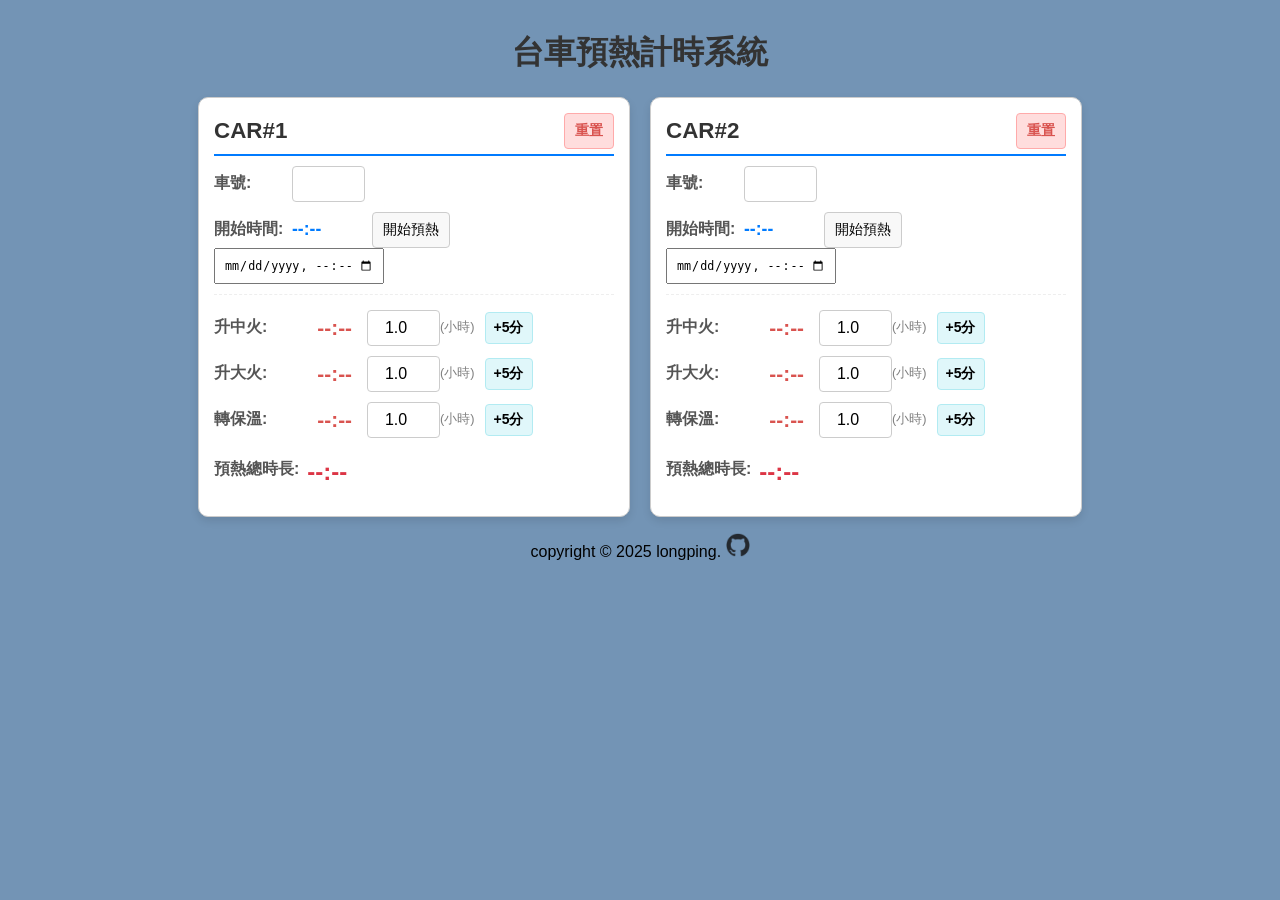
==== commit cf6b9139: "v3.2" ====
--- a/preheat.html
+++ b/preheat.html
@@ -4,6 +4,8 @@
     <meta charset="UTF-8">
     <meta name="viewport" content="width=device-width, initial-scale=1.0">
     <title>多台車預熱計時器</title>
+    <link rel="shortcut icon" href="web/favicon.ico" type="image/x-icon">
+    <link rel="icon" href="web/favicon.ico" type="image/x-icon">
     <style>
         /* 基礎樣式 */
         body {
@@ -20,10 +22,20 @@
         
         /* 新增：用於寬螢幕水平佈局的父容器 */
         .main-container {
-            max-width: 1700px; 
+            max-width: 1000px; 
             margin: 0 auto; /* 居中 */
-        }
-        
+            flex-grow: 1;
+            width: 100%;
+        }
+        
+        footer {
+            text-align: center;
+        }
+
+        .github-logo {
+            height: 24px;
+            cursor: pointer;
+        }
 
         /* 每個台車區塊的容器 */
         .car-container {
@@ -33,8 +45,8 @@
             border-radius: 10px;
             background-color: white;
             box-shadow: 0 4px 8px rgba(0, 0, 0, 0.1);
-            max-width: 400px; /* 核心修正: 確保單欄或雙欄最大寬度為 400px */
-            width: 100%;     /* 核心修正: 確保在窄螢幕上能自適應 */
+            width: 400px; /* 核心修正: 確保單欄或雙欄最大寬度為 400px */
+            margin: 0 auto;
         }
         
         /* 標題 (CAR#1, CAR#2) */
@@ -355,7 +367,9 @@
             </div>
         </div>
         
-    </div> <div id="alertModal" class="modal">
+    </div> 
+    
+    <div id="alertModal" class="modal">
         <div class="modal-content">
             <div id="modal-title" class="modal-title"></div>
             <div id="modal-countdown" class="modal-countdown"></div>
@@ -363,6 +377,13 @@
         </div>
     </div>
 
+    <footer class="bottom">
+        <p>copyright &copy; 2025 longping.
+        <a href="https://github.com/longping1950/CSC-shift">
+            <img src="web/github-mark.png" alt="點擊前往專案" class="github-logo">
+        </a>
+        </p>
+    </footer>
 
     <script>
         // --- 核心變數結構化 ---
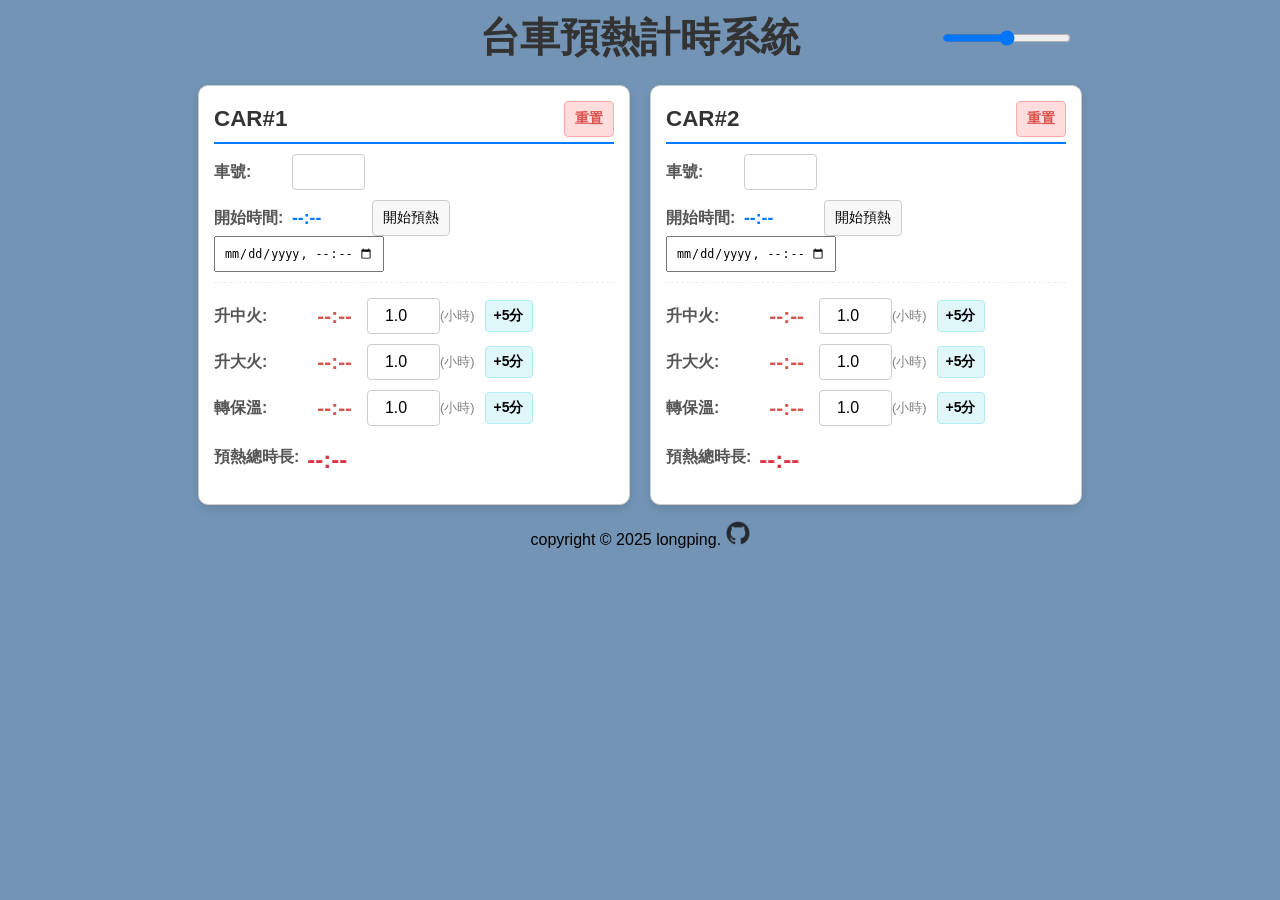
==== commit 0a6d4de8: "v3.2" ====
--- a/preheat.html
+++ b/preheat.html
@@ -15,9 +15,41 @@
             margin: 0 auto; 
         }
         
+        /* === 標題及音量控制容器樣式 === */
+        .header-container {
+            display: flex;
+            align-items: center;
+            justify-content: space-between; /* 讓三部分分佈開 */
+            margin: 0 auto 20px auto; 
+            max-width: 840px; /* 寬螢幕下與 main-container 對齊 */
+            padding: 0 10px;
+        }
+
+        .header-content {
+            flex-grow: 1;
+            text-align: center;
+        }
+
+        .volume-control {
+            display: flex;
+            align-items: center;
+            width: 120px; /* 確定寬度，以便 spacer 匹配 */
+            flex-shrink: 0;
+            color: #333;
+            font-weight: bold;
+        }
+
+        .volume-spacer {
+            width: 120px;
+            flex-shrink: 0;
+        }
+        /* ================================ */
+        
         h1 {
-            text-align: center;
             color: #333;
+            margin: 0; 
+            padding: 0;
+            font-size: 2.5em; /* 調整字體大小 (手機版) */
         }
         
         /* 新增：用於寬螢幕水平佈局的父容器 */
@@ -45,7 +77,7 @@
             border-radius: 10px;
             background-color: white;
             box-shadow: 0 4px 8px rgba(0, 0, 0, 0.1);
-            width: 400px; /* 核心修正: 確保單欄或雙欄最大寬度為 400px */
+            width: 400px; /* 確保單欄或雙欄最大寬度為 400px */
             margin: 0 auto;
         }
         
@@ -257,6 +289,12 @@
                 width: 400px; /* 確保在 flex 容器中為 400px */
                 min-width: 400px; /* 確保不會縮小 */
             }
+            
+            /* 新增：對齊 header-container 與 main-container */
+            .header-container {
+                max-width: 840px; 
+                margin: 0 auto 20px auto; /* 居中並保持下方間距 */
+            }
         }
         /* ================================== */
     </style>
@@ -267,7 +305,17 @@
         Your browser does not support the audio element.
     </audio>
 
-    <h1>台車預熱計時系統</h1>
+    <div class="header-container">
+        <div class="volume-spacer"></div>
+        
+        <div class="header-content">
+            <h1>台車預熱計時系統</h1>
+        </div>
+        
+        <div class="volume-control">
+            <input type="range" id="volume-slider" min="0" max="100" value="50">
+        </div>
+    </div>
     
     <div class="main-container">
     
@@ -393,8 +441,12 @@
         const MINUTES_TO_HOURS = 1 / 60; 
         const THREE_HOURS_IN_MS = 3 * MS_PER_HOUR; 
         
-        // --- 新增常數: 超時 5 分鐘的毫秒數 (用於抑制陳舊警報) ---
+        // 超時 5 分鐘的毫秒數 (用於抑制陳舊警報)
         const STALE_ALERT_THRESHOLD_MS = -5 * MS_PER_MINUTE; 
+        
+        // --- 核心改動: 音量變數取代常數 ---
+        let currentVolume = 0.5; // 預設為 50% 音量 (0.0 到 1.0)
+        // ------------------------------------
         
         let activeAlert = null; 
         let modalTimerInterval = null; 
@@ -418,6 +470,7 @@
         const modalTitle = document.getElementById('modal-title');
         const modalCountdown = document.getElementById('modal-countdown');
         const alarmAudio = document.getElementById('alarm-audio');
+        const volumeSlider = document.getElementById('volume-slider');
 
 
         // --- Cookie 處理函數 (不變) ---
@@ -448,9 +501,58 @@
             return idBase + '-' + carId;
         }
 
+        // --- 新增: 音量控制與儲存函式 ---
+        /** 儲存音量至 Cookie */
+        function saveVolume(volume) {
+            setCookie('alertVolume', volume, 365); // volume is 0.0 to 1.0
+        }
+
+        /** 設定音量並儲存 */
+        function setVolume(sliderValue) {
+            // 將滑塊值 (0-100) 轉換為音量值 (0.0-1.0)
+            const newVolume = parseFloat(sliderValue) / 100; 
+            
+            // 更新全局音量變數
+            currentVolume = newVolume;
+            
+            // 立即設定音訊元素的音量
+            alarmAudio.volume = currentVolume; 
+
+            // 儲存到 cookie
+            saveVolume(newVolume);
+        }
+
+        /** 從 Cookie 載入音量並初始化滑塊 */
+        function loadVolume() {
+            const savedVolume = getCookie('alertVolume');
+            const slider = document.getElementById('volume-slider');
+
+            if (savedVolume !== null) {
+                currentVolume = parseFloat(savedVolume);
+            } else {
+                // 如果沒有 Cookie，使用預設值 0.5
+                currentVolume = 0.5; 
+            }
+            
+            // 初始化滑塊位置 (0.5 -> 50)
+            slider.value = Math.round(currentVolume * 100); 
+            
+            // 初始化音訊元素的音量
+            alarmAudio.volume = currentVolume; 
+            
+            // 監聽滑塊的拖動事件 (input)
+            slider.addEventListener('input', (event) => {
+                setVolume(event.target.value);
+            });
+        }
+        // ------------------------------------
+
+
         /** 播放警報音效 */
         function playAlertSound() {
             try {
+                // 這裡會使用 currentVolume 變數的值
+                alarmAudio.volume = currentVolume; 
                 alarmAudio.currentTime = 0;
                 alarmAudio.play().catch(e => console.error("無法自動播放音效，需要使用者互動:", e));
             } catch (e) {
@@ -816,6 +918,7 @@
 
 
         document.addEventListener('DOMContentLoaded', () => {
+            loadVolume(); // **新增: 載入音量並初始化滑塊**
             ['1', '2'].forEach(loadCarState);
             
             window.onclick = function(event) {
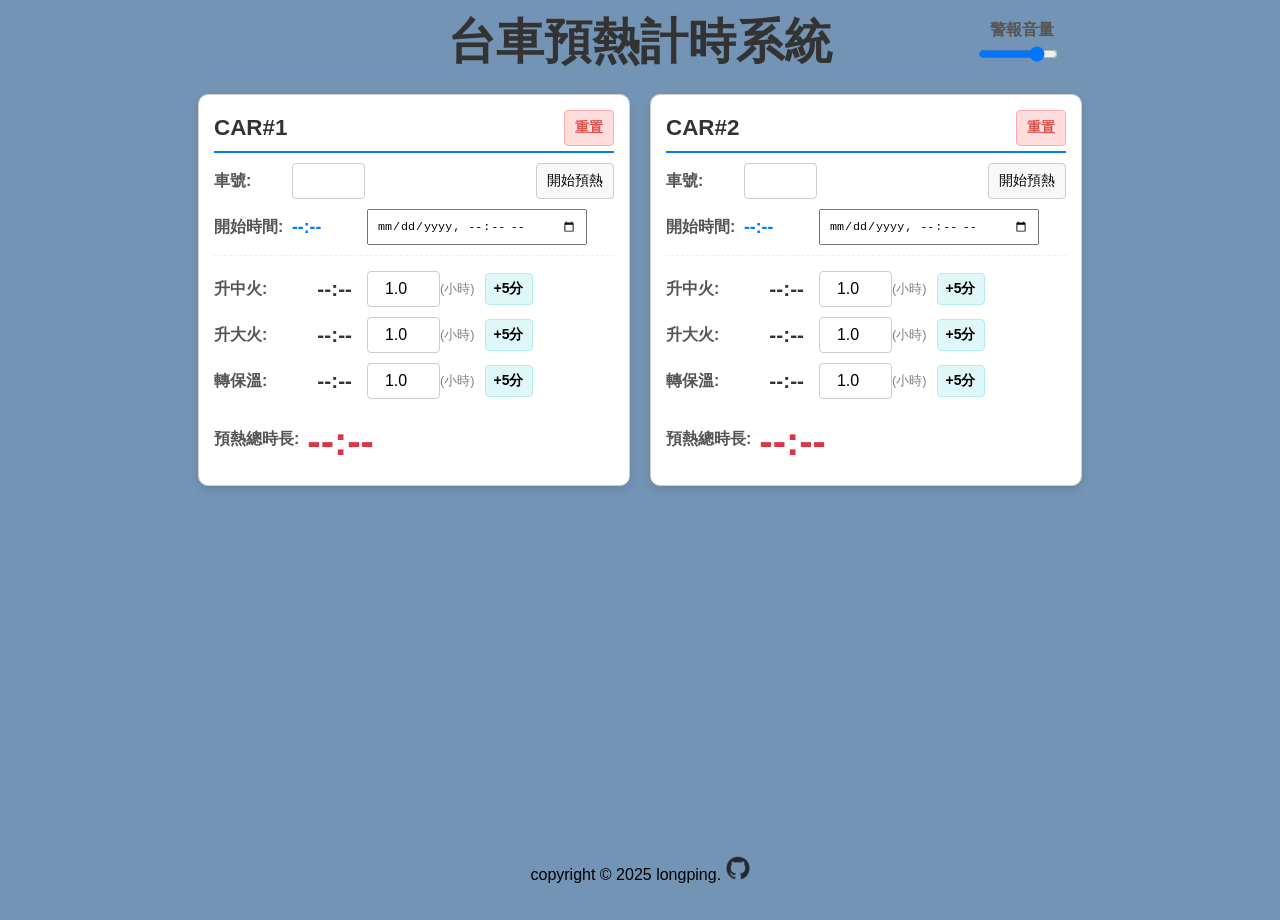
==== commit 28f7b955: "v3.2" ====
--- a/preheat.html
+++ b/preheat.html
@@ -7,61 +7,86 @@
     <link rel="shortcut icon" href="web/favicon.ico" type="image/x-icon">
     <link rel="icon" href="web/favicon.ico" type="image/x-icon">
     <style>
-        /* 基礎樣式 */
+        html, body {
+            height: 100%; 
+        }
         body {
             font-family: Arial, sans-serif;
             padding: 10px;
             background-color: #7394b5;
             margin: 0 auto; 
-        }
-        
-        /* === 標題及音量控制容器樣式 === */
+            
+            /* Footer 置底核心設定 */
+            display: flex;
+            flex-direction: column;
+            min-height: 100vh; 
+        }
+        
+        /* === 2. 標題及音量控制容器樣式 (調整順序並確保置中) === */
         .header-container {
             display: flex;
             align-items: center;
-            justify-content: space-between; /* 讓三部分分佈開 */
+            justify-content: space-between; 
             margin: 0 auto 20px auto; 
-            max-width: 840px; /* 寬螢幕下與 main-container 對齊 */
+            max-width: 840px; 
+            width: 100%;
             padding: 0 10px;
-        }
-
-        .header-content {
-            flex-grow: 1;
-            text-align: center;
+            flex-shrink: 0; 
         }
 
         .volume-control {
             display: flex;
-            align-items: center;
-            width: 120px; /* 確定寬度，以便 spacer 匹配 */
+            flex-direction: column; 
+            align-items: flex-end; 
+            width: 90px; 
             flex-shrink: 0;
             color: #333;
             font-weight: bold;
         }
+        
+        .volume-control label {
+            margin-right: 0; 
+            margin-bottom: 3px; 
+        }
 
         .volume-spacer {
-            width: 120px;
+            width: 90px; 
             flex-shrink: 0;
         }
-        /* ================================ */
-        
+
+        .header-content {
+            flex-grow: 1; 
+            text-align: center;
+        }
+
+        #volume-slider {
+            width: 80px;
+            margin-left: 5px;
+            vertical-align: middle;
+        }
+
         h1 {
             color: #333;
             margin: 0; 
             padding: 0;
-            font-size: 2.5em; /* 調整字體大小 (手機版) */
-        }
-        
-        /* 新增：用於寬螢幕水平佈局的父容器 */
+            font-size: 2.5em; 
+            white-space: nowrap; 
+            min-width: 250px; 
+        }
+        /* ================================ */
+        
         .main-container {
             max-width: 1000px; 
-            margin: 0 auto; /* 居中 */
-            flex-grow: 1;
+            margin: 0 auto; 
+            flex-grow: 1; 
             width: 100%;
         }
         
         footer {
             text-align: center;
+            padding: 10px 0;
+            margin-top: 20px; 
+            flex-shrink: 0; 
         }
 
         .github-logo {
@@ -69,7 +94,6 @@
             cursor: pointer;
         }
 
-        /* 每個台車區塊的容器 */
         .car-container {
             margin-bottom: 20px;
             padding: 15px;
@@ -77,11 +101,11 @@
             border-radius: 10px;
             background-color: white;
             box-shadow: 0 4px 8px rgba(0, 0, 0, 0.1);
-            width: 400px; /* 確保單欄或雙欄最大寬度為 400px */
+            width: 400px; 
+            height: 360px;
             margin: 0 auto;
         }
         
-        /* 標題 (CAR#1, CAR#2) */
         .car-title {
             font-size: 1.4em;
             font-weight: bold;
@@ -94,7 +118,6 @@
             align-items: center;
         }
 
-        /* Flexbox 佈局 */
         .input-group {
             display: flex;
             align-items: center;
@@ -102,7 +125,6 @@
             flex-wrap: wrap; 
         }
         
-        /* 針對開始時間的特殊排版 */
         .start-time-group {
             border-bottom: 1px dashed #eee;
             padding-bottom: 10px;
@@ -116,7 +138,6 @@
             margin-right: 8px;
         }
         
-        /* 數值輸入框樣式 */
         input[type="number"] {
             width: 55px;
             padding: 8px;
@@ -127,22 +148,19 @@
             transition: opacity 0.3s; 
         }
         
-        /* 數值輸入框禁用時的樣式 */
         input[type="number"]:disabled {
             background-color: #e9ecef;
             opacity: 0.6;
         }
         
-        /* 開始時間輸入框樣式 (datetime-local) */
         input[type="datetime-local"] {
             display: inline-block !important; 
-            width: 150px; 
+            width: 200px; 
             margin-right: 5px;
             padding: 8px;
             font-size: 0.9em;
         }
         
-        /* 顯示設定時間的文字樣式 */
         .start-time-display {
             font-size: 1.1em;
             font-weight: bold;
@@ -168,7 +186,7 @@
             font-weight: bold;
             padding: 6px 8px; 
         }
-         /* 增加按鈕禁用時的樣式 */
+         
         button.add-btn:disabled {
             background-color: #f0f0f0;
             cursor: not-allowed;
@@ -182,39 +200,61 @@
             font-weight: bold;
             margin-left: auto; 
         }
-
-        /* 倒數顯示樣式 */
+        
+        .car-number-group button {
+            margin-left: auto; 
+        }
+
+
         .countdown-display {
             font-size: 1.3em; 
-            color: #d9534f;
             font-weight: bold;
             min-width: 60px;
             text-align: right;
             margin-right: 15px;
         }
         
-        /* 總時間基礎樣式 */
+        /* 倒數計時 - 綠色 (>= 5 分鐘) */
+        .time-safe {
+            color: #333; 
+        }
+        
+        /* 倒數計時 - 警示色 (< 5 分鐘或歸零) */
+        .time-warning {
+            color: #d9534f; 
+        }
+        
+        /* 總時長顯示容器 */
         .total-time-display {
-            font-size: 1.5em; 
+            font-size: 2.5em; 
             font-weight: bold;
             margin-top: 5px;
             padding: 5px 0;
-        }
-        
-        /* === 總時長顏色狀態 === */
-        .time-alert-red { color: #dc3545; }
-        .time-alert-green { color: #28a745; }
+            /* 必須設定為 inline-flex 才能讓內容物保持一行並應用顏色 */
+            display: inline-flex; 
+            align-items: center; 
+        }
+        
+        /* === 總時長顏色狀態 (針對數字) === */
+        .total-time-alert-red { color: #dc3545; }
+        .total-time-alert-green { color: #28a745; }
+        
+        /* 總時長閃爍樣式容器 (僅影響冒號) */
+        .total-time-display .colon.flashing-colon {
+            animation: blink-colon 1s step-end infinite;
+        }
+        
+        /* 閃爍動畫，讓冒號在顏色和透明度間切換 */
+        @keyframes blink-colon {
+            50% { opacity: 0; } 
+        }
         /* ======================== */
         
-        /* 閃爍樣式 */
+        /* 歸零或超時閃爍 (已取消) */
         .flashing {
-            animation: blinker 1s linear infinite;
             color: red !important;
         }
-        @keyframes blinker {
-            50% { opacity: 0; }
-        }
-        /* 輔助文字 */
+
         .unit-text {
             font-size: 0.8em; 
             color: gray;
@@ -279,21 +319,18 @@
         @media (min-width: 850px) {
             .main-container {
                 display: flex;
-                justify-content: center; /* 置中兩欄 */
+                justify-content: center; 
                 gap: 20px; 
-                max-width: 840px; /* 約等於 400px * 2 + 20px gap */
+                max-width: 840px; 
             }
 
             .car-container {
-                /* 繼承 max-width: 400px; */
-                width: 400px; /* 確保在 flex 容器中為 400px */
-                min-width: 400px; /* 確保不會縮小 */
-            }
-            
-            /* 新增：對齊 header-container 與 main-container */
-            .header-container {
-                max-width: 840px; 
-                margin: 0 auto 20px auto; /* 居中並保持下方間距 */
+                width: 400px; 
+                min-width: 400px; 
+            }
+            
+            h1 {
+                font-size: 3em; 
             }
         }
         /* ================================== */
@@ -311,9 +348,10 @@
         <div class="header-content">
             <h1>台車預熱計時系統</h1>
         </div>
-        
+
         <div class="volume-control">
-            <input type="range" id="volume-slider" min="0" max="100" value="50">
+            <label for="volume-slider">警報音量</label>
+            <input type="range" id="volume-slider" min="0" max="100">
         </div>
     </div>
     
@@ -325,21 +363,21 @@
                 <button class="reset-btn" onclick="resetCar('1')">重置</button>
             </div>
             
-            <div class="input-group">
+            <div class="input-group car-number-group">
                 <label for="car-number-1">車號:</label>
                 <input type="number" id="car-number-1" min="00" max="99" maxlength="2" value="" onchange="saveCarNumber('1')">
+                <button onclick="setCurrentTime('1')" class="start-preheat-btn">開始預熱</button>
             </div>
 
             <div class="input-group start-time-group">
                 <label>開始時間:</label>
                 <span id="start-time-display-1" class="start-time-display">--:--</span>
-                <button onclick="setCurrentTime('1')">開始預熱</button>
                 <input type="datetime-local" id="start-time-1" onchange="updateStartTime('1')">
             </div>
             
             <div class="input-group">
                 <label>升中火:</label>
-                <span id="countdown-display-medium-1" class="countdown-display">--:--</span>
+                <span id="countdown-display-medium-1" class="countdown-display time-safe">--:--</span>
                 <input type="number" id="set-duration-medium-1" step="0.1" min="0" value="1.0" onchange="saveAndUpdateTimer('1')"> 
                 <span class="unit-text">(小時)</span>
                 <button class="add-btn" id="add-btn-medium-1" onclick="adjustDuration('medium', 5, '1')">+5分</button>
@@ -347,7 +385,7 @@
 
             <div class="input-group">
                 <label>升大火:</label>
-                <span id="countdown-display-high-1" class="countdown-display">--:--</span>
+                <span id="countdown-display-high-1" class="countdown-display time-safe">--:--</span>
                 <input type="number" id="set-duration-high-1" step="0.1" min="0" value="1.0" onchange="saveAndUpdateTimer('1')"> 
                 <span class="unit-text">(小時)</span>
                 <button class="add-btn" id="add-btn-high-1" onclick="adjustDuration('high', 5, '1')">+5分</button>
@@ -355,7 +393,7 @@
 
             <div class="input-group">
                 <label>轉保溫:</label>
-                <span id="countdown-display-keepwarm-1" class="countdown-display">--:--</span>
+                <span id="countdown-display-keepwarm-1" class="countdown-display time-safe">--:--</span>
                 <input type="number" id="set-duration-keepwarm-1" step="0.1" min="0" value="1.0" onchange="saveAndUpdateTimer('1')"> 
                 <span class="unit-text">(小時)</span>
                 <button class="add-btn" id="add-btn-keepwarm-1" onclick="adjustDuration('keepwarm', 5, '1')">+5分</button>
@@ -363,7 +401,7 @@
 
             <div class="input-group">
                 <label>預熱總時長:</label>
-                <span id="total-time-1" class="total-time-display time-alert-red">--:--</span>
+                <span id="total-time-1" class="total-time-display total-time-alert-red">--:--</span>
             </div>
         </div>
         
@@ -373,21 +411,21 @@
                 <button class="reset-btn" onclick="resetCar('2')">重置</button>
             </div>
 
-            <div class="input-group">
+            <div class="input-group car-number-group">
                 <label for="car-number-2">車號:</label>
                 <input type="number" id="car-number-2" min="00" max="99" maxlength="2" value="" onchange="saveCarNumber('2')">
+                <button onclick="setCurrentTime('2')" class="start-preheat-btn">開始預熱</button>
             </div>
 
             <div class="input-group start-time-group">
                 <label>開始時間:</label>
                 <span id="start-time-display-2" class="start-time-display">--:--</span>
-                <button onclick="setCurrentTime('2')">開始預熱</button>
                 <input type="datetime-local" id="start-time-2" onchange="updateStartTime('2')">
             </div>
             
             <div class="input-group">
                 <label>升中火:</label>
-                <span id="countdown-display-medium-2" class="countdown-display">--:--</span>
+                <span id="countdown-display-medium-2" class="countdown-display time-safe">--:--</span>
                 <input type="number" id="set-duration-medium-2" step="0.1" min="0" value="1.0" onchange="saveAndUpdateTimer('2')"> 
                 <span class="unit-text">(小時)</span>
                 <button class="add-btn" id="add-btn-medium-2" onclick="adjustDuration('medium', 5, '2')">+5分</button>
@@ -395,7 +433,7 @@
 
             <div class="input-group">
                 <label>升大火:</label>
-                <span id="countdown-display-high-2" class="countdown-display">--:--</span>
+                <span id="countdown-display-high-2" class="countdown-display time-safe">--:--</span>
                 <input type="number" id="set-duration-high-2" step="0.1" min="0" value="1.0" onchange="saveAndUpdateTimer('2')"> 
                 <span class="unit-text">(小時)</span>
                 <button class="add-btn" id="add-btn-high-2" onclick="adjustDuration('high', 5, '2')">+5分</button>
@@ -403,7 +441,7 @@
 
             <div class="input-group">
                 <label>轉保溫:</label>
-                <span id="countdown-display-keepwarm-2" class="countdown-display">--:--</span>
+                <span id="countdown-display-keepwarm-2" class="countdown-display time-safe">--:--</span>
                 <input type="number" id="set-duration-keepwarm-2" step="0.1" min="0" value="1.0" onchange="saveAndUpdateTimer('2')"> 
                 <span class="unit-text">(小時)</span>
                 <button class="add-btn" id="add-btn-keepwarm-2" onclick="adjustDuration('keepwarm', 5, '2')">+5分</button>
@@ -411,7 +449,7 @@
 
             <div class="input-group">
                 <label>預熱總時長:</label>
-                <span id="total-time-2" class="total-time-display time-alert-red">--:--</span>
+                <span id="total-time-2" class="total-time-display total-time-alert-red">--:--</span>
             </div>
         </div>
         
@@ -440,13 +478,16 @@
         const MS_PER_HOUR = 3600 * MS_PER_SECOND;
         const MINUTES_TO_HOURS = 1 / 60; 
         const THREE_HOURS_IN_MS = 3 * MS_PER_HOUR; 
-        
-        // 超時 5 分鐘的毫秒數 (用於抑制陳舊警報)
+        const FIVE_MINUTES_IN_MS = 5 * MS_PER_MINUTE; // 5分鐘警示線
+        
         const STALE_ALERT_THRESHOLD_MS = -5 * MS_PER_MINUTE; 
         
-        // --- 核心改動: 音量變數取代常數 ---
-        let currentVolume = 0.5; // 預設為 50% 音量 (0.0 到 1.0)
-        // ------------------------------------
+        // --- 音量變數 ---
+        const DEFAULT_VOLUME = 0.8; 
+        const MIN_VOLUME_ALERT_THRESHOLD = 0.05; // 5%
+        let currentVolume = DEFAULT_VOLUME; 
+        let volumeAlertSent = false; 
+        // ------------------
         
         let activeAlert = null; 
         let modalTimerInterval = null; 
@@ -501,28 +542,33 @@
             return idBase + '-' + carId;
         }
 
-        // --- 新增: 音量控制與儲存函式 ---
-        /** 儲存音量至 Cookie */
+        // --- 音量控制與儲存函式 ---
         function saveVolume(volume) {
-            setCookie('alertVolume', volume, 365); // volume is 0.0 to 1.0
-        }
-
-        /** 設定音量並儲存 */
+            setCookie('alertVolume', volume, 365); 
+        }
+        
+        /** **修正**: 移除瀏覽器通知，改為控制台警報 */
+        function sendLowVolumeAlert() {
+            if (volumeAlertSent) return; 
+            
+            confirm(`🚨 警報：音量過低 🚨 - 警報音量設定為 ${Math.round(currentVolume * 100)}%，可能聽不到提醒！請檢查。`);
+            volumeAlertSent = true; 
+        }
+
         function setVolume(sliderValue) {
-            // 將滑塊值 (0-100) 轉換為音量值 (0.0-1.0)
             const newVolume = parseFloat(sliderValue) / 100; 
-            
-            // 更新全局音量變數
             currentVolume = newVolume;
-            
-            // 立即設定音訊元素的音量
             alarmAudio.volume = currentVolume; 
 
-            // 儲存到 cookie
+            if (currentVolume < MIN_VOLUME_ALERT_THRESHOLD) {
+                sendLowVolumeAlert(); // 使用修正後的警報
+            } else {
+                volumeAlertSent = false; 
+            }
+
             saveVolume(newVolume);
         }
 
-        /** 從 Cookie 載入音量並初始化滑塊 */
         function loadVolume() {
             const savedVolume = getCookie('alertVolume');
             const slider = document.getElementById('volume-slider');
@@ -530,17 +576,16 @@
             if (savedVolume !== null) {
                 currentVolume = parseFloat(savedVolume);
             } else {
-                // 如果沒有 Cookie，使用預設值 0.5
-                currentVolume = 0.5; 
-            }
-            
-            // 初始化滑塊位置 (0.5 -> 50)
+                currentVolume = DEFAULT_VOLUME; 
+            }
+            
             slider.value = Math.round(currentVolume * 100); 
-            
-            // 初始化音訊元素的音量
             alarmAudio.volume = currentVolume; 
             
-            // 監聽滑塊的拖動事件 (input)
+            if (currentVolume < MIN_VOLUME_ALERT_THRESHOLD) {
+                sendLowVolumeAlert(); // 初始載入時檢查
+            }
+            
             slider.addEventListener('input', (event) => {
                 setVolume(event.target.value);
             });
@@ -551,7 +596,6 @@
         /** 播放警報音效 */
         function playAlertSound() {
             try {
-                // 這裡會使用 currentVolume 變數的值
                 alarmAudio.volume = currentVolume; 
                 alarmAudio.currentTime = 0;
                 alarmAudio.play().catch(e => console.error("無法自動播放音效，需要使用者互動:", e));
@@ -569,7 +613,6 @@
         /** 更新模態視窗中的超時時間顯示 */
         function updateModalCountdown(remainingMs) {
             if (remainingMs <= 0) {
-                // Calculate overdue minutes
                 const overdueMinutes = Math.ceil(Math.abs(remainingMs) / MS_PER_MINUTE);
                 modalCountdown.textContent = `已超時 ${overdueMinutes} 分`;
             } else {
@@ -623,7 +666,6 @@
             }
             
             if (activeAlert) {
-                // 在 carStates 中設置該階段的 alertSent 為 true (代表警報已處理過)
                 const state = carStates[activeAlert.carId];
                 const stage = activeAlert.stage;
                 const capitalizedStage = stage.charAt(0).toUpperCase() + stage.slice(1);
@@ -657,7 +699,6 @@
             
             clearInterval(state.timerInterval); 
             
-            // 重設提醒狀態 (允許下次歸零時彈窗)
             state.alertSentMedium = false;
             state.alertSentHigh = false;
             state.alertSentKeepWarm = false;
@@ -665,14 +706,16 @@
             const startTimeInput = document.getElementById(getId('start-time', carId)).value;
 
             if (!startTimeInput) {
-                // 清空顯示和閃爍
-                document.getElementById(getId('total-time', carId)).textContent = '--:--';
+                // 清空顯示和移除閃爍
+                updateTotalTimeDisplay(0, carId); // 傳入 0 確保清空和移除閃爍
                 document.getElementById(getId('countdown-display-medium', carId)).textContent = '--:--';
                 document.getElementById(getId('countdown-display-high', carId)).textContent = '--:--';
                 document.getElementById(getId('countdown-display-keepwarm', carId)).textContent = '--:--';
-                document.getElementById(getId('countdown-display-medium', carId)).classList.remove('flashing');
-                document.getElementById(getId('countdown-display-high', carId)).classList.remove('flashing');
-                document.getElementById(getId('countdown-display-keepwarm', carId)).classList.remove('flashing');
+                
+                // 清除倒數計時的 flashing 類
+                document.getElementById(getId('countdown-display-medium', carId)).classList.remove('flashing', 'time-safe', 'time-warning');
+                document.getElementById(getId('countdown-display-high', carId)).classList.remove('flashing', 'time-safe', 'time-warning');
+                document.getElementById(getId('countdown-display-keepwarm', carId)).classList.remove('flashing', 'time-safe', 'time-warning');
                 return;
             }
             
@@ -691,11 +734,8 @@
             
             const elapsedMs = now.getTime() - startTime.getTime();
             
-            if (elapsedMs < 0) {
-                updateTotalTimeDisplay(0, carId);
-            } else {
-                updateTotalTimeDisplay(elapsedMs, carId);
-            }
+            // 處理總時長顯示和閃爍
+            updateTotalTimeDisplay(Math.max(0, elapsedMs), carId);
             
             const durationMediumHours = parseFloat(document.getElementById(getId('set-duration-medium', carId)).value);
             const durationHighHours = parseFloat(document.getElementById(getId('set-duration-high', carId)).value);
@@ -724,7 +764,6 @@
             const capitalizedStage = stage.charAt(0).toUpperCase() + stage.slice(1);
             let alertFlag = state[`alertSent${capitalizedStage}`];
             
-            // 核心: 判斷顯示分鐘數是否為 0
             const totalMinutes = Math.floor(remainingMs / MS_PER_MINUTE);
 
             if (totalMinutes <= 0) { 
@@ -732,14 +771,12 @@
                 durationInput.disabled = true;
                 addButton.disabled = true;
                 
-                // 2. 顯示並【永遠閃爍】
+                // 2. 顯示固定紅色 '00:00'
                 element.textContent = '00:00';
-                element.classList.add('flashing'); 
+                element.classList.remove('flashing', 'time-safe'); 
+                element.classList.add('time-warning'); // 固定紅色顯示
                 
                 // 3. 警報彈窗: 
-                // 條件 1: 警報未被處理過 (!alertFlag)
-                // 條件 2: 剩餘時間尚未超時過久 (remainingMs > STALE_ALERT_THRESHOLD_MS)
-                // 條件 3: 沒有其他警報正在顯示 (!activeAlert)
                 if (!alertFlag && remainingMs > STALE_ALERT_THRESHOLD_MS) {
                    if (!activeAlert) { 
                        showAlertModal(carId, stage, endTimeMs); 
@@ -753,9 +790,19 @@
                 durationInput.disabled = false;
                 addButton.disabled = false;
 
-                // 2. 顯示倒數時間
+                // 2. 移除歸零閃爍
                 element.classList.remove('flashing');
                 
+                // 3. 5 分鐘顏色警示
+                if (remainingMs <= FIVE_MINUTES_IN_MS) {
+                    element.classList.remove('time-safe');
+                    element.classList.add('time-warning'); // 紅色
+                } else {
+                    element.classList.remove('time-warning');
+                    element.classList.add('time-safe'); // 黑色
+                }
+                
+                // 4. 顯示倒數時間
                 const hours = Math.floor(totalMinutes / 60);
                 const minutes = totalMinutes % 60;
 
@@ -817,26 +864,36 @@
             saveAndUpdateTimer(carId);
         }
         
+        /** **核心修正**: 更新總時長顯示，實現冒號閃爍 */
         function updateTotalTimeDisplay(elapsedMs, carId) {
             const totalElement = document.getElementById(getId('total-time', carId));
-
+            
+            if (elapsedMs === 0) {
+                totalElement.innerHTML = '--:--';
+                totalElement.classList.remove('total-time-alert-green', 'total-time-alert-red');
+                return;
+            }
+            
             const totalMinutes = Math.floor(elapsedMs / MS_PER_MINUTE);
-            const hours = Math.floor(totalMinutes / 60);
-            const minutes = totalMinutes % 60;
-
-            const totalTimeDisplay = 
-                String(hours).padStart(2, '0') + ':' + 
-                String(minutes).padStart(2, '0');
-            
-            totalElement.textContent = totalTimeDisplay;
-            
+            const hours = String(Math.floor(totalMinutes / 60)).padStart(2, '0');
+            const minutes = String(totalMinutes % 60).padStart(2, '0');
+            
+            // 決定顏色類
             if (elapsedMs < THREE_HOURS_IN_MS) {
-                totalElement.classList.remove('time-alert-green');
-                totalElement.classList.add('time-alert-red');
+                totalElement.classList.remove('total-time-alert-green');
+                totalElement.classList.add('total-time-alert-red');
             } else {
-                totalElement.classList.remove('time-alert-red');
-                totalElement.classList.add('time-alert-green');
-            }
+                totalElement.classList.remove('total-time-alert-red');
+                totalElement.classList.add('total-time-alert-green');
+            }
+
+            // **新結構**: 使用 span 讓冒號獨立出來，並控制其閃爍
+            const colonClass = (elapsedMs > 0) ? 'colon flashing-colon' : 'colon';
+            
+            const totalDisplayHTML = 
+                `${hours}<span class="${colonClass}">:</span>${minutes}`;
+            
+            totalElement.innerHTML = totalDisplayHTML;
         }
 
         function resetCar(carId) {
@@ -861,21 +918,20 @@
             document.getElementById(getId('set-duration-high', carId)).value = '1.0';
             document.getElementById(getId('set-duration-keepwarm', carId)).value = '1.0';
             
-            // 清空顯示和閃爍
-            document.getElementById(getId('total-time', carId)).textContent = '--:--';
-            document.getElementById(getId('total-time', carId)).classList.remove('time-alert-red', 'time-alert-green');
-            document.getElementById(getId('countdown-display-medium', carId)).textContent = '--:--';
-            document.getElementById(getId('countdown-display-high', carId)).textContent = '--:--';
-            document.getElementById(getId('countdown-display-keepwarm', carId)).textContent = '--:--';
-            document.getElementById(getId('countdown-display-medium', carId)).classList.remove('flashing');
-            document.getElementById(getId('countdown-display-high', carId)).classList.remove('flashing');
-            document.getElementById(getId('countdown-display-keepwarm', carId)).classList.remove('flashing');
-            
-            // 重新啟用所有輸入和按鈕
+            // 清空顯示和移除閃爍
+            const totalElement = document.getElementById(getId('total-time', carId));
+            totalElement.textContent = '--:--'; // 重置為純文字
+            totalElement.classList.remove('total-time-alert-red', 'total-time-alert-green');
+            
             const stages = ['medium', 'high', 'keepwarm'];
             stages.forEach(stage => {
+                const displayElement = document.getElementById(getId(`countdown-display-${stage}`, carId));
+                displayElement.textContent = '--:--';
+                displayElement.classList.remove('flashing', 'time-warning'); 
+                displayElement.classList.add('time-safe'); 
+
                 const durationInput = document.getElementById(getId(`set-duration-${stage}`, carId));
-                const addButton = document.getElementById(getId(`add-btn-${stage}`, carId));
+                const addButton = document.getElementById(getId(`add-duration-${stage}`, carId));
                 if(durationInput) durationInput.disabled = false;
                 if(addButton) addButton.disabled = false;
             });
@@ -887,7 +943,6 @@
             eraseCookie(`car_${carId}_durationKeepWarm`);
             eraseCookie(`car_${carId}_carNumber`);
 
-            // 如果有彈窗正在顯示，且屬於當前重置的車號，則關閉
             if (activeAlert && activeAlert.carId === carId) {
                 closeAlertModal(); 
             }
@@ -918,7 +973,7 @@
 
 
         document.addEventListener('DOMContentLoaded', () => {
-            loadVolume(); // **新增: 載入音量並初始化滑塊**
+            loadVolume(); 
             ['1', '2'].forEach(loadCarState);
             
             window.onclick = function(event) {
